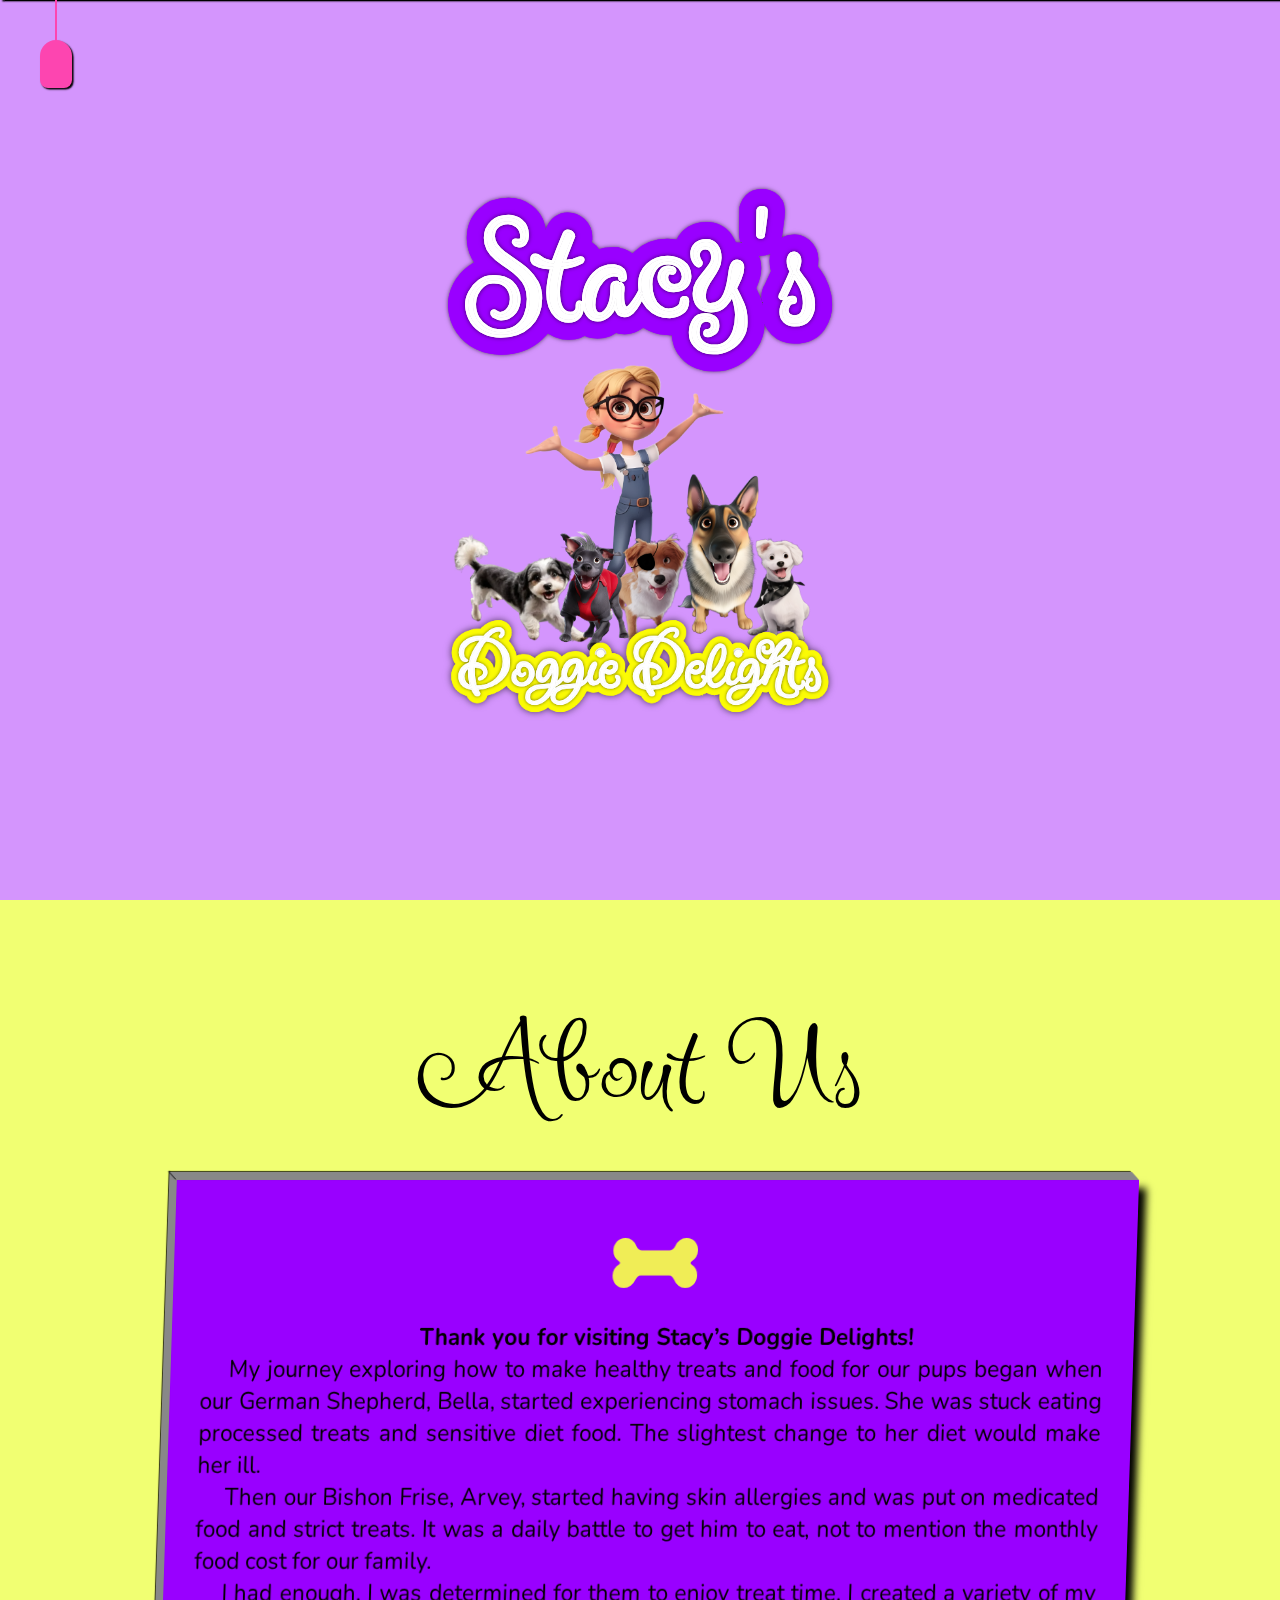
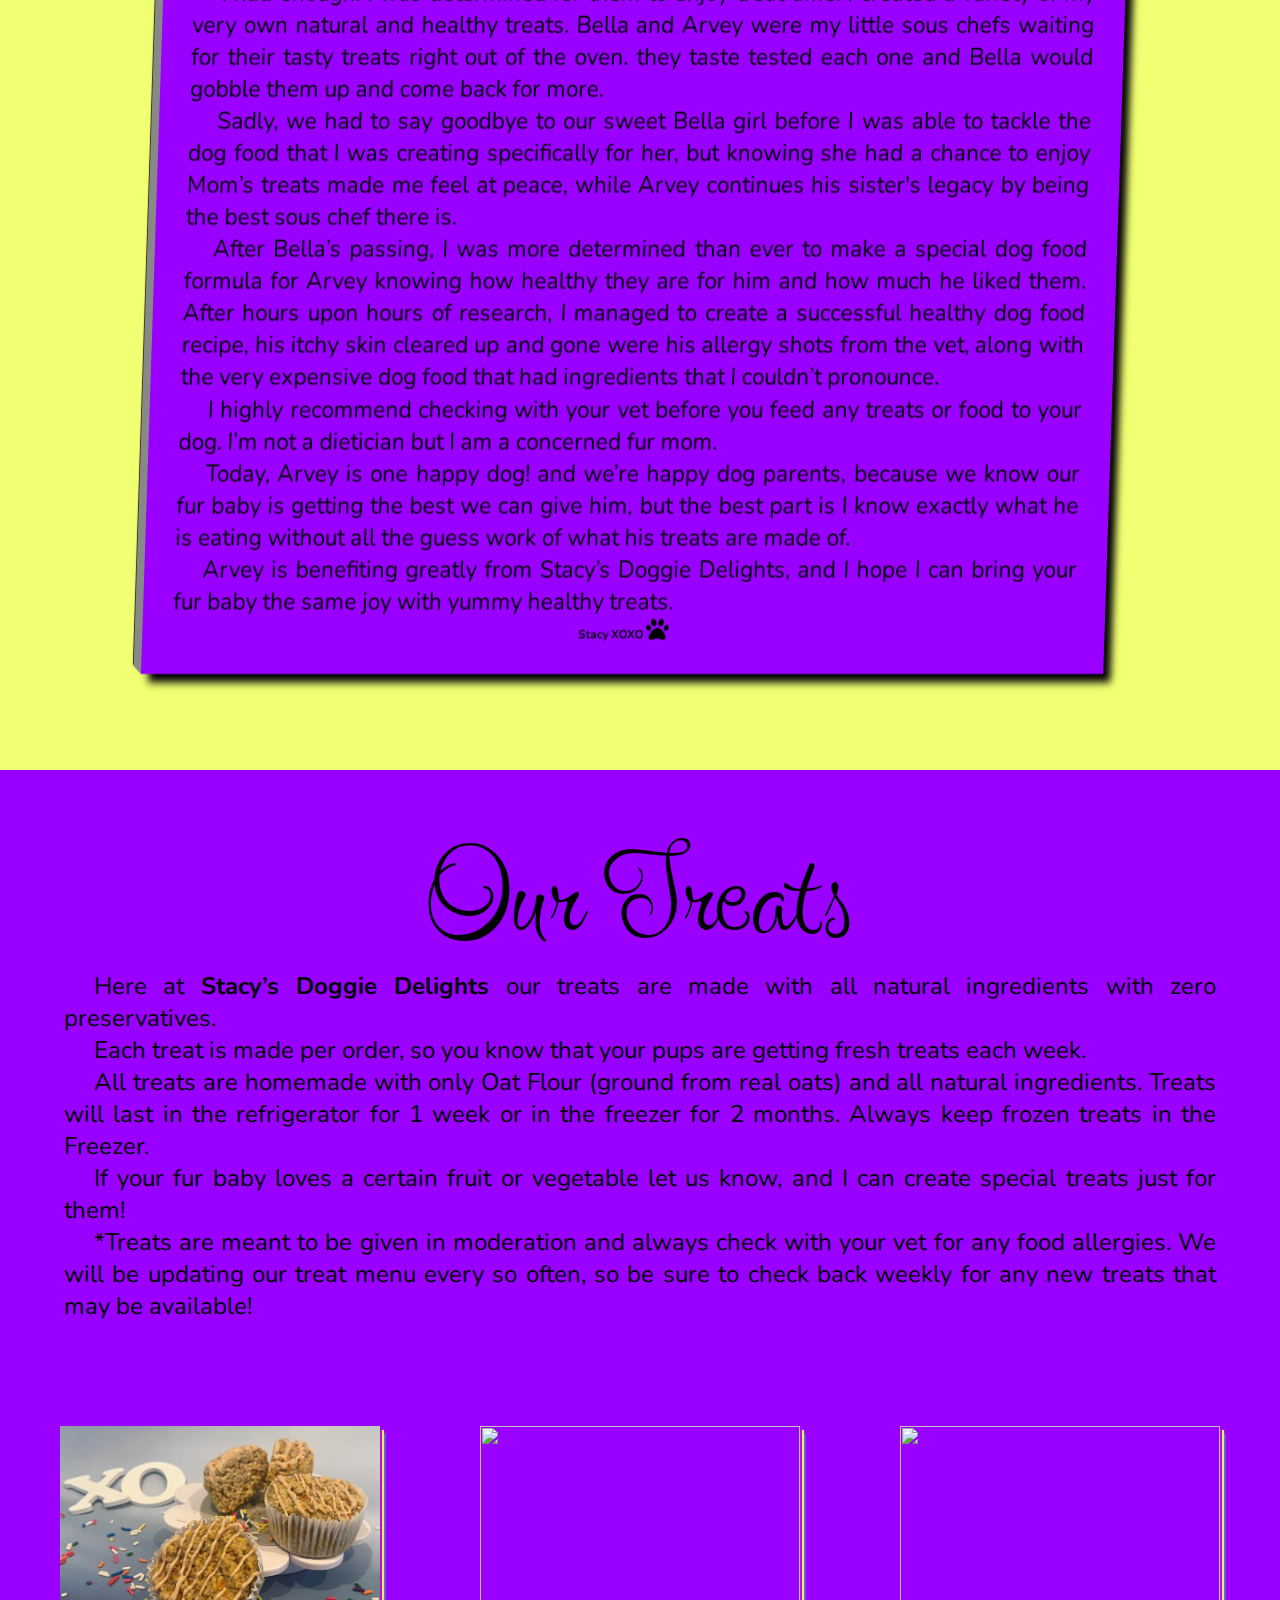
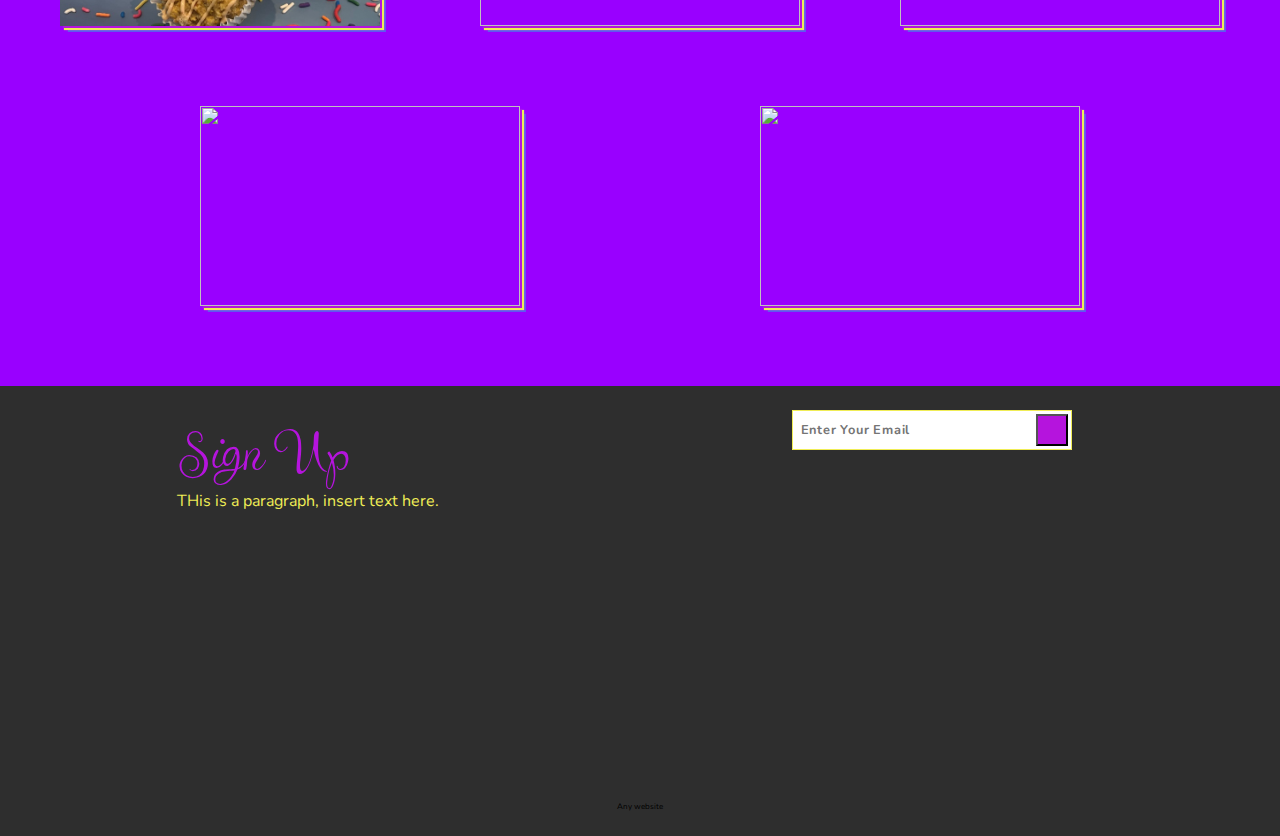
==== index.html @ 841de2da "add images" ====
<!DOCTYPE html>
<html lang="en">
<head>
    <meta charset="UTF-8">
    <meta name="viewport" content="width=device-width, initial-scale=1.0">
    <title>Stacys </title>
    <link rel="stylesheet" href="style.css">
    <link rel="stylesheet" href="https://cdnjs.cloudflare.com/ajax/libs/font-awesome/6.5.2/css/all.min.css">
    <script src="js/vendor/modernizr-2.6.2.min.js"></script>
</head>
<body>
    <!--Navbar-->
    <nav class="navbar target">
        <a href="#" class="navbar-link">
            <i class="fas fa-home"></i>
            <span>Home</span>
        </a>
        <a href="#" class="navbar-link">
            <i class="fas fa-address-card"></i>
            <span>About</span>
        </a>
        <a href="#" class="navbar-link">
            <i class="fas fa-bone"></i>
            <span>Treats</span>
        </a>
        <a href="#" class="navbar-link">
            <i class="fas fa-blender-phone"></i>
            <span>Contact</span>
        </a>
    </nav>
    <div class="menu target"></div>
    <!--End of Navbar-->
    <div class="container">
        <!-- section 1-->
         <section class="section-1">
            <div class="section-heading">
                <img class="stacy" src="images/stacys_text.png">
        <img class="dog" src="images/stacys_images.png">
        <img class="delight" src="images/Doggie_text.png">
            </div>
            
         </section>
         <!-- end of section 1-->
        <!--Section 2-->
        <section class="section-2">
            <h1 class="heading">About Us</h1>
            <div class="cards-container">
                <div class="card">
                    <h2 class="bone"><i class="fas fa-bone"></i></h2>
                    <p class="card-text"><strong>Thank you for visiting Stacy’s Doggie Delights!</strong></p>
                    <p class="card-text">My journey exploring how to make healthy treats and food for our pups began when our German Shepherd, Bella, started experiencing stomach issues. She was stuck eating processed treats and sensitive diet food. The slightest change to her diet would make her ill.</p> <p class="card-text">Then our Bishon Frise, Arvey, started having skin allergies and was put on medicated food and strict treats. It was a daily battle to get him to eat, not to mention the monthly food cost for our family. </p>
                        <p class="card-text">I had enough. I was determined for them to enjoy treat time. I created a variety of my very own natural and healthy treats. Bella and Arvey were my little sous chefs waiting for their tasty treats right out of the oven. they taste tested each one and Bella would gobble them up and come back for more. </p>
                        <p class="card-text">Sadly, we had to say goodbye to our sweet Bella girl before I was able to tackle the dog food that I was creating specifically for her, but knowing she had a chance to enjoy Mom’s treats made me feel at peace, while Arvey continues his sister's legacy by being the best sous chef there is. </p>
                        <p class="card-text">After Bella’s passing, I was more determined than ever to make a special dog food formula for Arvey knowing how healthy they are for him and how much he liked them. After hours upon hours of research, I managed to create a successful healthy dog food recipe, his itchy skin cleared up and gone were his allergy shots from the vet, along with the very expensive dog food that had ingredients that I couldn’t pronounce.</p> 
                        <p class="card-text">I highly recommend checking with your vet before you feed any treats or food to your dog.  I’m not a dietician but I am a concerned fur mom. </p>
                        <p class="card-text">Today, Arvey is one happy dog! and we’re happy dog parents, because we know our fur baby is getting the best we can give him, but the best part is I know exactly what he is eating without all the guess work of what his treats are made of.</p>
                        <p class="card-text">Arvey is benefiting greatly from Stacy’s Doggie Delights, and I hope I can bring your fur baby the same joy with yummy healthy treats. </p>
                        <h2>Stacy XOXO <i class="fa fa-paw" style="font-size:24px"></i></h2>

                </div>
            </div>
        </section>
        <!--End Section 2 -->
         <!-- Section 3 -->
        <section class="section-3">
            <h1 class="heading">Our Treats</h1>
            <p class="food-text">Here at <b>Stacy’s Doggie Delights</b> our treats are made with all natural ingredients with zero preservatives. 
                <p class="food-text">Each treat is made per order, so you know that your pups are getting fresh treats each week. </p>
                <p class="food-text">All treats are homemade with only Oat Flour (ground from real oats) and all natural ingredients. Treats will last in the refrigerator for 1 week or in the freezer for 2 months. Always keep frozen treats in the Freezer.</p>
                <p class="food-text">If your fur baby loves a certain fruit or vegetable let us know, and I can create special treats just for them! </p>
                <p class="food-text">*Treats are meant to be given in moderation and always check with your vet for any food allergies. We will be updating our treat menu every so often, so be sure to check back weekly for any new treats that may be available!</p>
            <div class="gallery">
                <a class="gallery-link" title="Order Now">
                    <img src="images/treats/image1.png" class="food-img" />
                    <h3 class="food-name">Pancakes</h3>
                    <p class="food-description">
                        Lorem ipsum dolor sit amet consectetur adipisicing elit. Ipsa
                        commodi possimus iure hic excepturi. Corporis!
                    </p>
                </a>
                <a class="gallery-link" title="Order Now">
                    <img src="images/gallery-img-2.jpg" class="food-img" />
                    <h3 class="food-name">Cupcakes</h3>
                    <p class="food-description">
                        Lorem ipsum dolor sit amet consectetur adipisicing elit. Ipsa
                        commodi possimus iure hic excepturi. Corporis!
                    </p>
                </a>
                <a class="gallery-link" title="Order Now">
                    <img src="images/gallery-img-3.jpg" class="food-img" />
                    <h3 class="food-name">Hummus</h3>
                    <p class="food-description">
                        Lorem ipsum dolor sit amet consectetur adipisicing elit. Ipsa
                        commodi possimus iure hic excepturi. Corporis!
                    </p>
                </a>
                <a class="gallery-link" title="Order Now">
                    <img src="images/gallery-img-3.jpg" class="food-img" />
                    <h3 class="food-name">Hummus</h3>
                    <p class="food-description">
                        Lorem ipsum dolor sit amet consectetur adipisicing elit. Ipsa
                        commodi possimus iure hic excepturi. Corporis!
                    </p>
                </a>
                <a class="gallery-link" title="Order Now">
                    <img src="images/gallery-img-3.jpg" class="food-img" />
                    <h3 class="food-name">Hummus</h3>
                    <p class="food-description">
                        Lorem ipsum dolor sit amet consectetur adipisicing elit. Ipsa
                        commodi possimus iure hic excepturi. Corporis!
                    </p>
                </a>
                
            </div>
        </section>
        <!-- End of Section 3 -->
        <!--Section 4-->
            <section class="section-4">
		    <div class="section-4-text">
			<h2 class="section-4-heading">Sign Up</h2>
            <p class="section-4-paragraph">THis is a paragraph, insert text here.</p>
		    </div>
            <form class="signup-form">
                <input type="email" class="signup-form-input" placeholder="Enter Your Email">
                <button type="submit" class="signup-form-btn">
                    <i class="fas-fa-arrow-right"></i>
                </button>
            </form>
            <p class="copyright">
                Any website
            </p>
            </section>
        <!--End Section 4-->
       
      </div>
    <script src="script.js"></script>
</body>
</html>
---- style.css ----
@import url('https://fonts.googleapis.com/css2?family=Nunito:ital,wght@0,200..1000;1,200..1000&display=swap');
@import url('https://fonts.googleapis.com/css2?family=Puppies+Play&display=swap');

/* common styles */
* {
    margin: 0;
    padding: 0;
    box-sizing: border-box;
    text-decoration: none;
    outline: none;
    font-family: "Nunito", sans-serif;
}

html {
    font-size: 62.5%;
}
.heading {
    font-family: "Puppies Play", system-ui;
    font-weight: 400;
    font-style: normal;
    font-size: 20rem;
    text-align: center;
    color:#000
  }


/* end common styles */

/*Navbar*/
.navbar{
    width: 100%;
    height: 14rem;
    background-color: rgba(253, 69, 176, 1);
    position: fixed;
    top:-14rem;
    z-index: 100;
    display: flex;
    justify-content: center;
    align-items: center;
    box-shadow: .2rem .2rem .2rem #000;
    transition: top .4s;
}
.navbar.change {
	top:0;
}
.navbar-link{
    color: #fff;
    margin: 0 4rem;
    display: flex;
    flex-direction: column;
    justify-content: center;
    align-items: center;
    transition: color .3s;
}
.navbar-link:hover{
    color: #9900FF;
}

.navbar-link i {
    font-size: 7rem;
}
.navbar-link span{
    font-size: 2.5rem;
    font-weight: 900;
    letter-spacing: .5rem;
    margin-top: .5rem;
}
.menu{
    width: 4rem;
    height: 6rem;
    background-color: rgb(253, 69, 176,1);
    position: fixed;
    top:5rem;
    left: 5rem;
    border-radius: 30rem 30rem 15rem 15rem;
    box-shadow: .2rem .2rem .2rem #000;
    cursor: pointer;
    z-index: 100;
    transition: top .4s;
}
.menu.change {
    top: 15rem;
}
.menu::before {
    content:"";
    width: .3rem;
    height: 10rem;
    background-color: rgba(253, 69, 176,1);
    position: absolute;
    top:-5rem;
    left:calc(50% - .15rem);
}
/* end Navbar */
/* section 1 */
.section-1 {
    width: 100%;
    height: 100vh;
    background-color: #d495fd;
    display: flex;
    flex-direction: column;
    align-items: center;
    justify-content: center;
    
}
.section-heading{
    display: flex;
    flex-direction: column;
    align-items: center;
    max-width: 400px;

}
img.stacy {
    max-width: 100%;
    margin-top: 5px;
    
}
img.dog {
    max-width: 100%;
    margin-top: -25px;
    
}
img.delight{
    max-width: 100%;
    margin-top: -50px;
}
/* end of section 1 */

/* section 2 */
.section-2 {
    width:100%;
    background-color:#f1ff72;
    display: flex;
    flex-direction: column;
    align-items: center;
    justify-content: center;
    
}

.cards-container {
    /*display:flex;*/

}

.card {
    width:80vw;
    background-color:#9900FF;
    padding:4rem;
    display:flex;
    flex-direction:column;
    align-items: center;
    box-shadow: 1rem 1rem 1rem #000; 
    transform: rotateY(20deg)skew(-2deg);
    transition: transform 0.5s, box-shadow 0.5s;
}
.card::before {
    content:"";
    height: 100%;
    width: 1rem;
    background-color: #888;
    position: absolute;
    top:0;
    left:-1rem;
    transform: skewY(45deg);
    transform-origin: right;
    box-shadow: -.1rem -.1rem .1rem #000;
}
.card::after {
    content:"";
    height: 1rem;
    width: 100%;
    background-color: #888;
    position: absolute;
    top:-1rem;
    left:0;
    transform: skewX(45deg);
    transform-origin: bottom;
    box-shadow: -.1rem -.1rem .1rem #000;
}
.card:hover {
    transform: rotateY(20deg) skewX(-2deg) translateY(-3rem);
}

.bone {
    font-size: 10rem;
    color:#f0ed56
}
.card-text{
    font-size: 3rem;
    text-indent: 30px;
    text-align: justify;
    color:#000;
}

/* end section 2 */

/* section 3 */

.section-3 {
    background-color: #9900FF;
    padding: 5rem 0;
}
.food-text{
    font-size: 3rem;
    margin-left: 8rem;
    margin-right: 8rem;
    text-indent: 30px;
    text-align: justify;
    color:#000;
}
.gallery {
    display: flex;
    flex-wrap: wrap;
    align-items: center;
    justify-content: space-evenly;
    margin-top: 8rem;
}

.gallery-link {
    position: relative;
}
.gallery-link::before {
    content: "";
    position: absolute;
    top:2vw;
    left: 80%;
    width: .2rem;
    height: 0;
    background-color: #fff;
    transition: height 0.5s;
    z-index: 10;
}
.gallery-link:hover::before {
    height: 80%;
}
.gallery-link::after {
    content: "";
    position: absolute;
    top:30%;
    left: 2rem;
    width: 0;
    height: .2rem;
    background-color: #fff;
    transition: width 0.5s;
}

.gallery-link:hover::after{
    width: 100%;
}

.food-img {
    width:25vw;
    height:15vw;
    object-fit: cover;
    box-shadow: .3rem .3rem .1rem #b514dd, 
    .5rem .5rem .1rem #f0ed56,
    .7rem .7rem .1rem #6056f0;
    transition: all 0.5s;
}

.gallery-link:hover .food-img {
    box-shadow: 1rem 1rem .1rem #b514dd, 
    2rem 2rem .1rem #f0ed56,
    3rem 3rem .1rem #6056f0;
    filter: blur(.5rem);
    opacity: .5;
    transform: scale(1.1);
}
.food-name {
    position: absolute;
    top:3rem;
    left: 3rem;
    font-size:2rem;
    font-weight:700;
    test-transform:uppercase;
    letter-spacing:0.1rem;
    color:#fff;
    width: 0;
    overflow: hidden;
    transition: width 0.3s;
}

.gallery-link:hover .food-name {
    width: 100%;
    transition: width 1.5s 0.5s;
}

.food-description {
    position:absolute;
    bottom: 3vw;
    left: 2rem;
    width:70%;
    font-size: 1.5rem;
    font-weight: 400;
    letter-spacing: 0.1rem;
    text-transform: uppercase;
    color: #fff;
    opacity: 0;
    visibility: hidden;
    transition: opacity 0.3s;
}

.gallery-link:hover .food-description {
    opacity: 1;
    visibility: visible;
    transition: opacity 1s 1s;
}

/* end section 3 */

/* section 4 */
.section-4{
    width: 100%;
    height: 50vh;
    background-color: #2e2e2e;
    display: flex;
    justify-content: space-around;
    align-items: flex-start;
    padding: 3rem 0;
    position: relative;
}

.section-4-heading{
    font-family: "Puppies Play", system-ui;
    font-weight: 400;
    font-style: normal;
    font-size: 10rem;
    color: #b514dd;
}
.section-4-paragraph {
    font-size: 2rem;
    color: #f0ed56;
}
.signup-form{
    display: flex;
    align-items: center;
}
.signup-form-input{
    width: 35rem;
    height: 5rem;
    padding: 1rem;
    border: 0.2rem solid #f0ed56;
    font-size: 1.6rem;
    font-weight: 700;
    letter-spacing: 0.1rem;
    color: #f0ed56;
}
.signup-form-btn{
    position: relative;
    left: -4.5rem;
    width: 4rem;
    height:4rem;
    background-color: #b514dd;
    color: #000;
}
.copyright {
    position: absolute;
    bottom: 3rem;
}
/* end section 4 */

/* Responsive */
/* ----------- iPhone X ----------- */

/* Portrait */
@media only screen 
  and (min-device-width: 375px) 
  and (max-device-width: 812px) 
  and (-webkit-min-device-pixel-ratio: 3)
  and (orientation: portrait) { 
    
    .section-heading{
        display: flex;
        flex-direction: column;
        align-items: center;
        width: 100%;
    
    }
    img.stacy {
        max-width: 100%;
        margin-top: 5px;
        
    }
    img.dog {
        max-width: 100%;
        margin-top: -25px;
        
    }
    img.delight{
        max-width: 100%;
        margin-top: -50px;
    }
    /* end of section 1 */
}

@media (max-width:1400px) {
	html {
	  font-size:50%;
	}
	.section-2 {
	  height:auto;
	  padding:10rem 0 12rem 0;
	}
	.cards-container{
	  margin-top:5rem;
	}
	.gallery-link {
        width:40rem;
        height:25rem;
        margin: 5rem;
	}
	.food-img {
        width:100%;
        height: 100%;
	}
}
@media(max-width:1000px){
    .cards-container {
        flex-wrap: wrap;
    }
    .card{
        margin: 5rem;
    }
    .section-4 {
    	height:30rem;
    }
}
@media(max-width:900px){
  .navbar-link {
  	margin:2rem;
  }
  .navbar-link i {
    font-size-4rem;
  }
  .navbar-link span{
    font-size:2rem;
  }
  
}
@media(max-width:700px){
    .section-heading{
        display: flex;
        flex-direction: column;
        align-items: center;
        width: 100%;
    
    }
    img.stacy {
        max-width: 100%;
        margin-top: 5px;
        
    }
    img.dog {
        max-width: 100%;
        margin-top: -25px;
        
    }
    img.delight{
        max-width: 100%;
        margin-top: -50px;
    }
	
	.menu {
	  left:10rem;
	}
	.section-4 {
	  height:40rem;
	  flex-direction:column;
	  justify-content:flex-start;
	  align-items:center;
	}
	.section-4-text {
	  margin-bottom:8rem;
	}
}
@media(max-width:550px){
    html {
        font-size: 40%;
    }
    .navbar-link {
        margin: 0 .7rem;
    }
}
/* End Responsive */
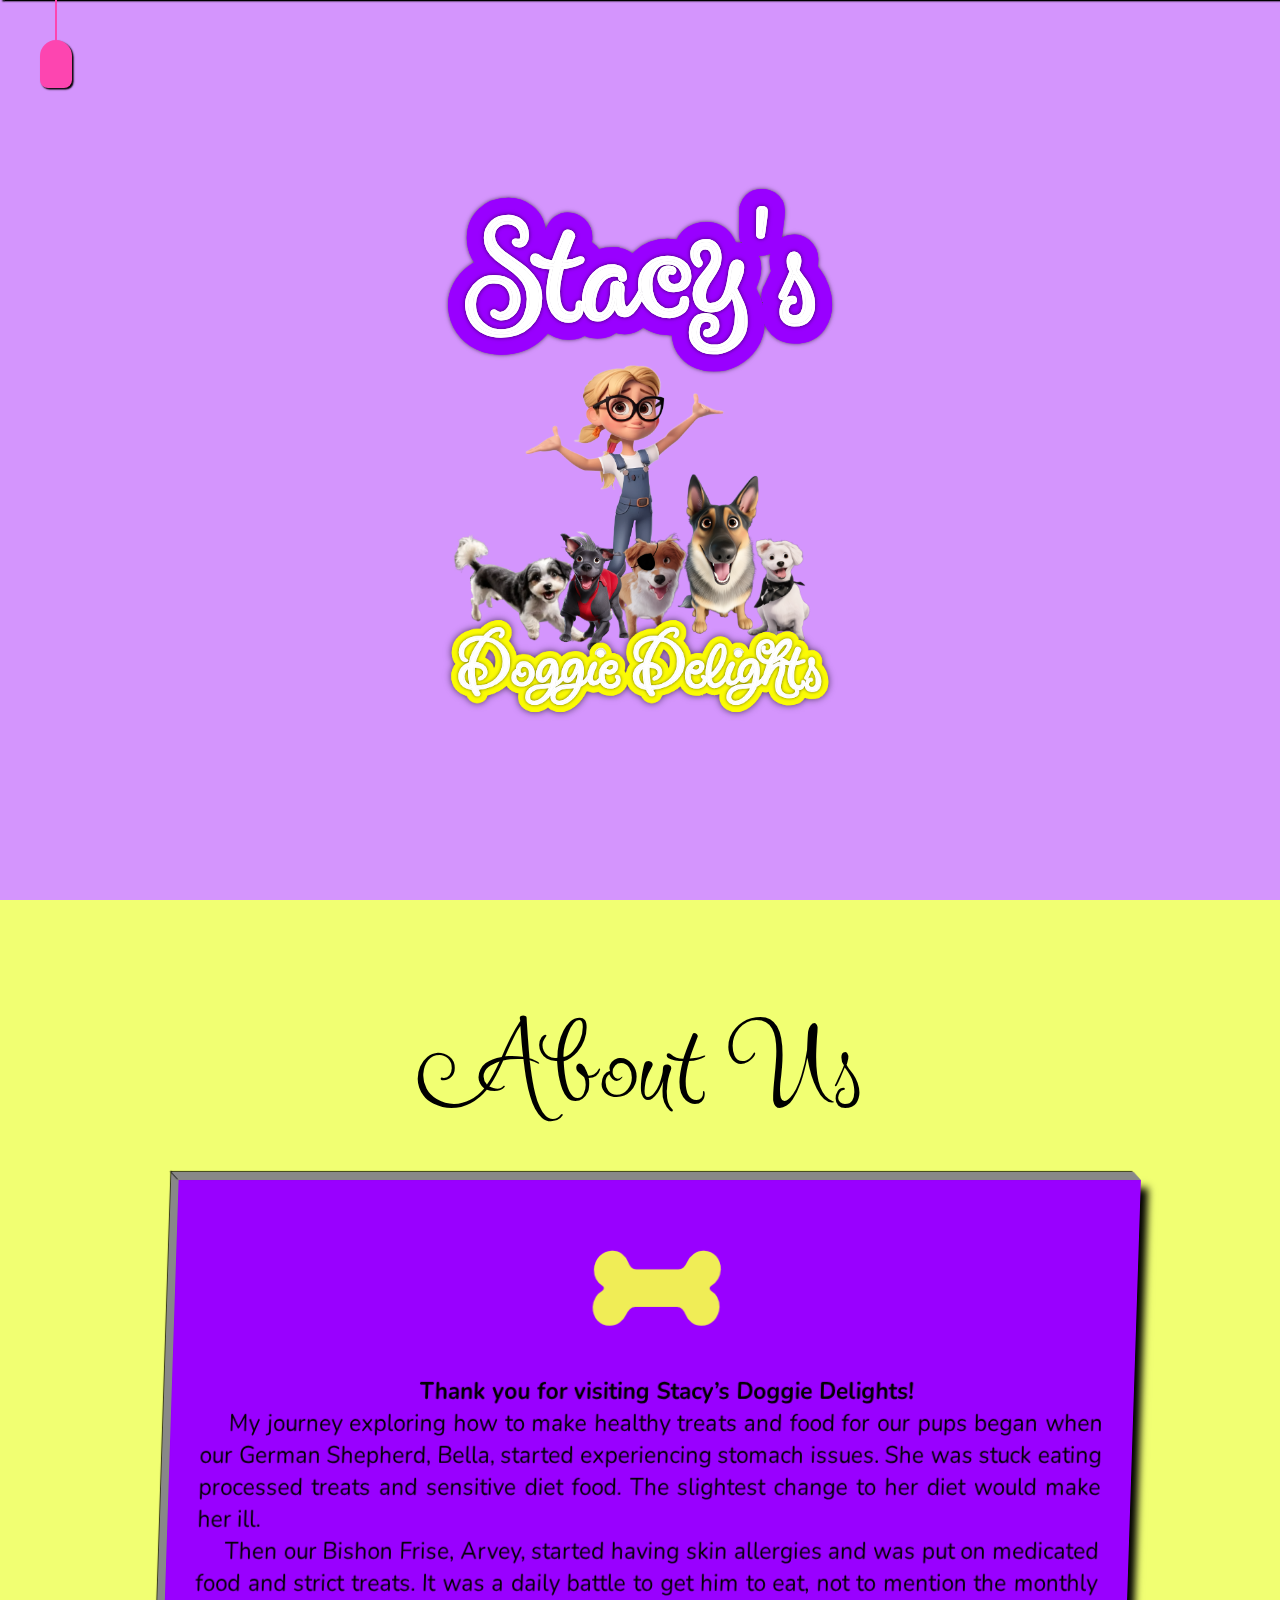
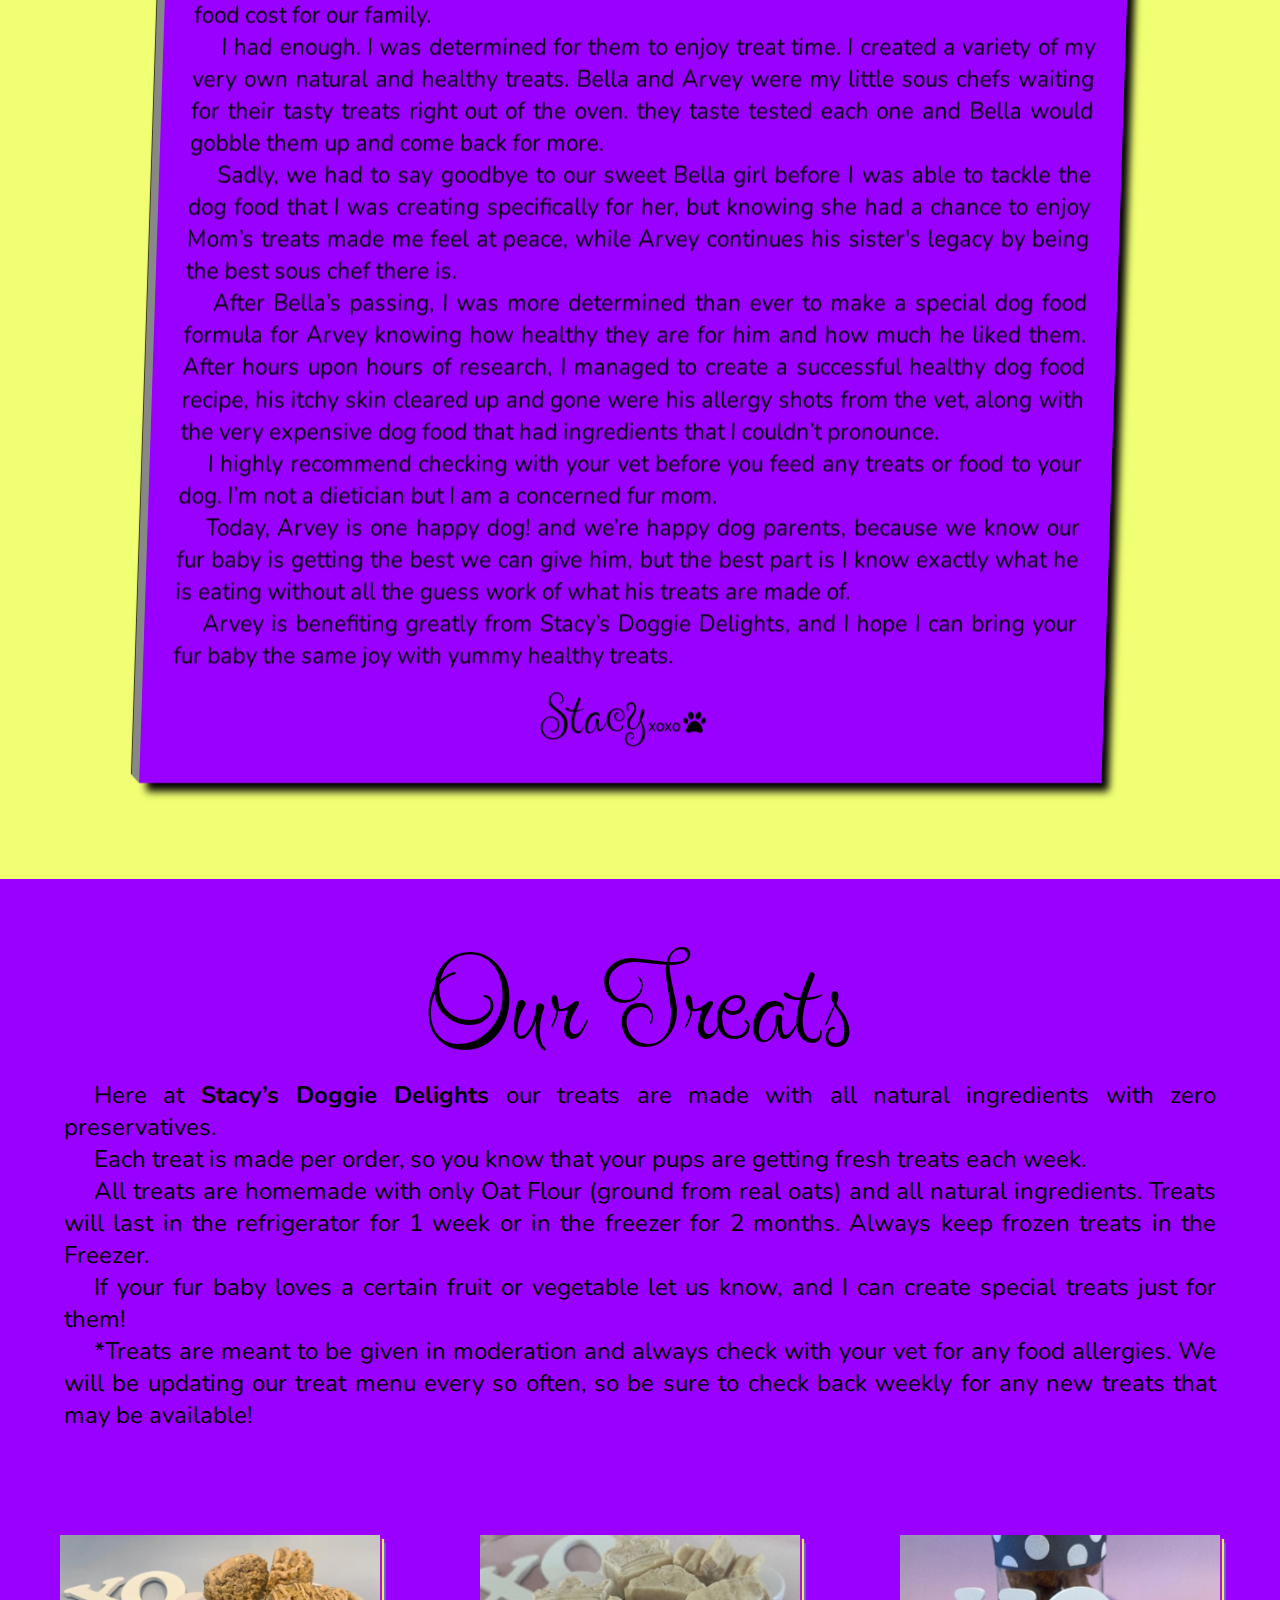
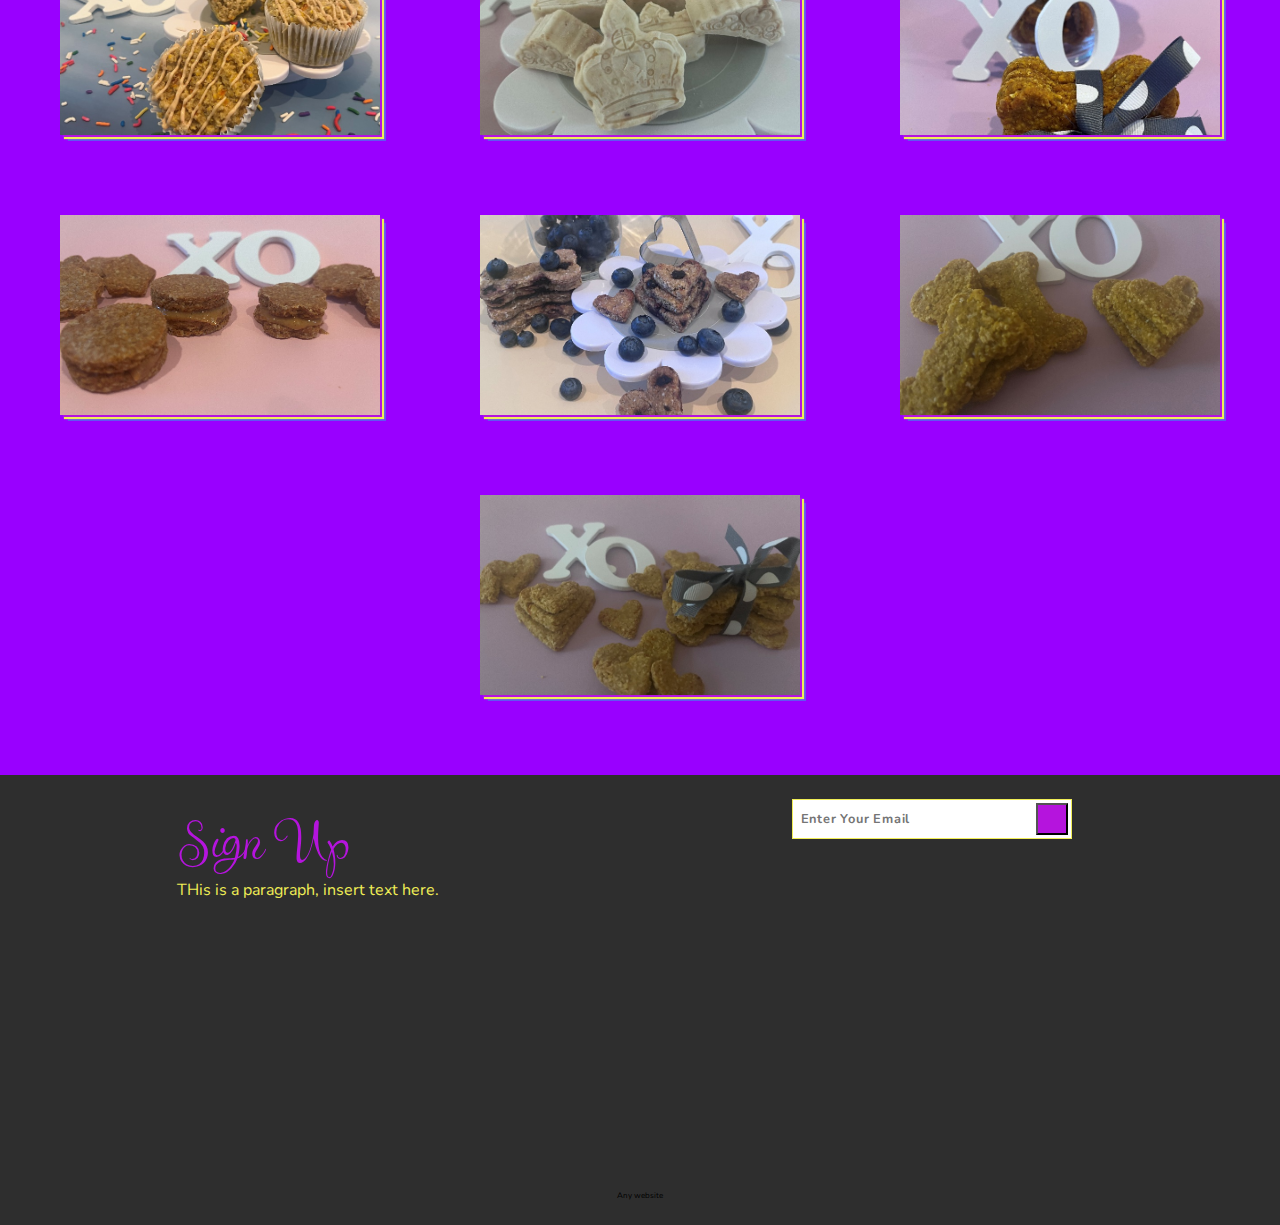
==== commit d1a9be35: "adjust images section3" ====
--- a/index.html
+++ b/index.html
@@ -3,7 +3,7 @@
 <head>
     <meta charset="UTF-8">
     <meta name="viewport" content="width=device-width, initial-scale=1.0">
-    <title>Stacys </title>
+    <title>Stacy's Doggie Delights </title>
     <link rel="stylesheet" href="style.css">
     <link rel="stylesheet" href="https://cdnjs.cloudflare.com/ajax/libs/font-awesome/6.5.2/css/all.min.css">
     <script src="js/vendor/modernizr-2.6.2.min.js"></script>
@@ -55,7 +55,7 @@
                         <p class="card-text">I highly recommend checking with your vet before you feed any treats or food to your dog.  I’m not a dietician but I am a concerned fur mom. </p>
                         <p class="card-text">Today, Arvey is one happy dog! and we’re happy dog parents, because we know our fur baby is getting the best we can give him, but the best part is I know exactly what he is eating without all the guess work of what his treats are made of.</p>
                         <p class="card-text">Arvey is benefiting greatly from Stacy’s Doggie Delights, and I hope I can bring your fur baby the same joy with yummy healthy treats. </p>
-                        <h2>Stacy XOXO <i class="fa fa-paw" style="font-size:24px"></i></h2>
+                        <h2><span class="signature">Stacy</span> XOXO <i class="fa fa-paw" style="font-size:24px"></i></h2>
 
                 </div>
             </div>
@@ -79,7 +79,7 @@
                     </p>
                 </a>
                 <a class="gallery-link" title="Order Now">
-                    <img src="images/gallery-img-2.jpg" class="food-img" />
+                    <img src="images/treats/image2.png" class="food-img" />
                     <h3 class="food-name">Cupcakes</h3>
                     <p class="food-description">
                         Lorem ipsum dolor sit amet consectetur adipisicing elit. Ipsa
@@ -87,7 +87,7 @@
                     </p>
                 </a>
                 <a class="gallery-link" title="Order Now">
-                    <img src="images/gallery-img-3.jpg" class="food-img" />
+                    <img src="images/treats/image3.png" class="food-img" />
                     <h3 class="food-name">Hummus</h3>
                     <p class="food-description">
                         Lorem ipsum dolor sit amet consectetur adipisicing elit. Ipsa
@@ -95,7 +95,7 @@
                     </p>
                 </a>
                 <a class="gallery-link" title="Order Now">
-                    <img src="images/gallery-img-3.jpg" class="food-img" />
+                    <img src="images/treats/image4.png" class="food-img" />
                     <h3 class="food-name">Hummus</h3>
                     <p class="food-description">
                         Lorem ipsum dolor sit amet consectetur adipisicing elit. Ipsa
@@ -103,7 +103,23 @@
                     </p>
                 </a>
                 <a class="gallery-link" title="Order Now">
-                    <img src="images/gallery-img-3.jpg" class="food-img" />
+                    <img src="images/treats/image5.png" class="food-img" />
+                    <h3 class="food-name">Hummus</h3>
+                    <p class="food-description">
+                        Lorem ipsum dolor sit amet consectetur adipisicing elit. Ipsa
+                        commodi possimus iure hic excepturi. Corporis!
+                    </p>
+                </a>
+                <a class="gallery-link" title="Order Now">
+                    <img src="images/treats/image6.png" class="food-img" />
+                    <h3 class="food-name">Hummus</h3>
+                    <p class="food-description">
+                        Lorem ipsum dolor sit amet consectetur adipisicing elit. Ipsa
+                        commodi possimus iure hic excepturi. Corporis!
+                    </p>
+                </a>
+                <a class="gallery-link" title="Order Now">
+                    <img src="images/treats/image7.png" class="food-img" />
                     <h3 class="food-name">Hummus</h3>
                     <p class="food-description">
                         Lorem ipsum dolor sit amet consectetur adipisicing elit. Ipsa
--- a/style.css
+++ b/style.css
@@ -141,6 +141,7 @@
 
 }
 
+
 .card {
     width:80vw;
     background-color:#9900FF;
@@ -180,8 +181,16 @@
     transform: rotateY(20deg) skewX(-2deg) translateY(-3rem);
 }
 
+.signature {
+    font-family: "Puppies Play", system-ui;
+    font-weight: 400;
+    font-style: normal;
+    font-size: 10rem;
+    color:#000
+}
+
 .bone {
-    font-size: 10rem;
+    font-size: 15rem;
     color:#f0ed56
 }
 .card-text{
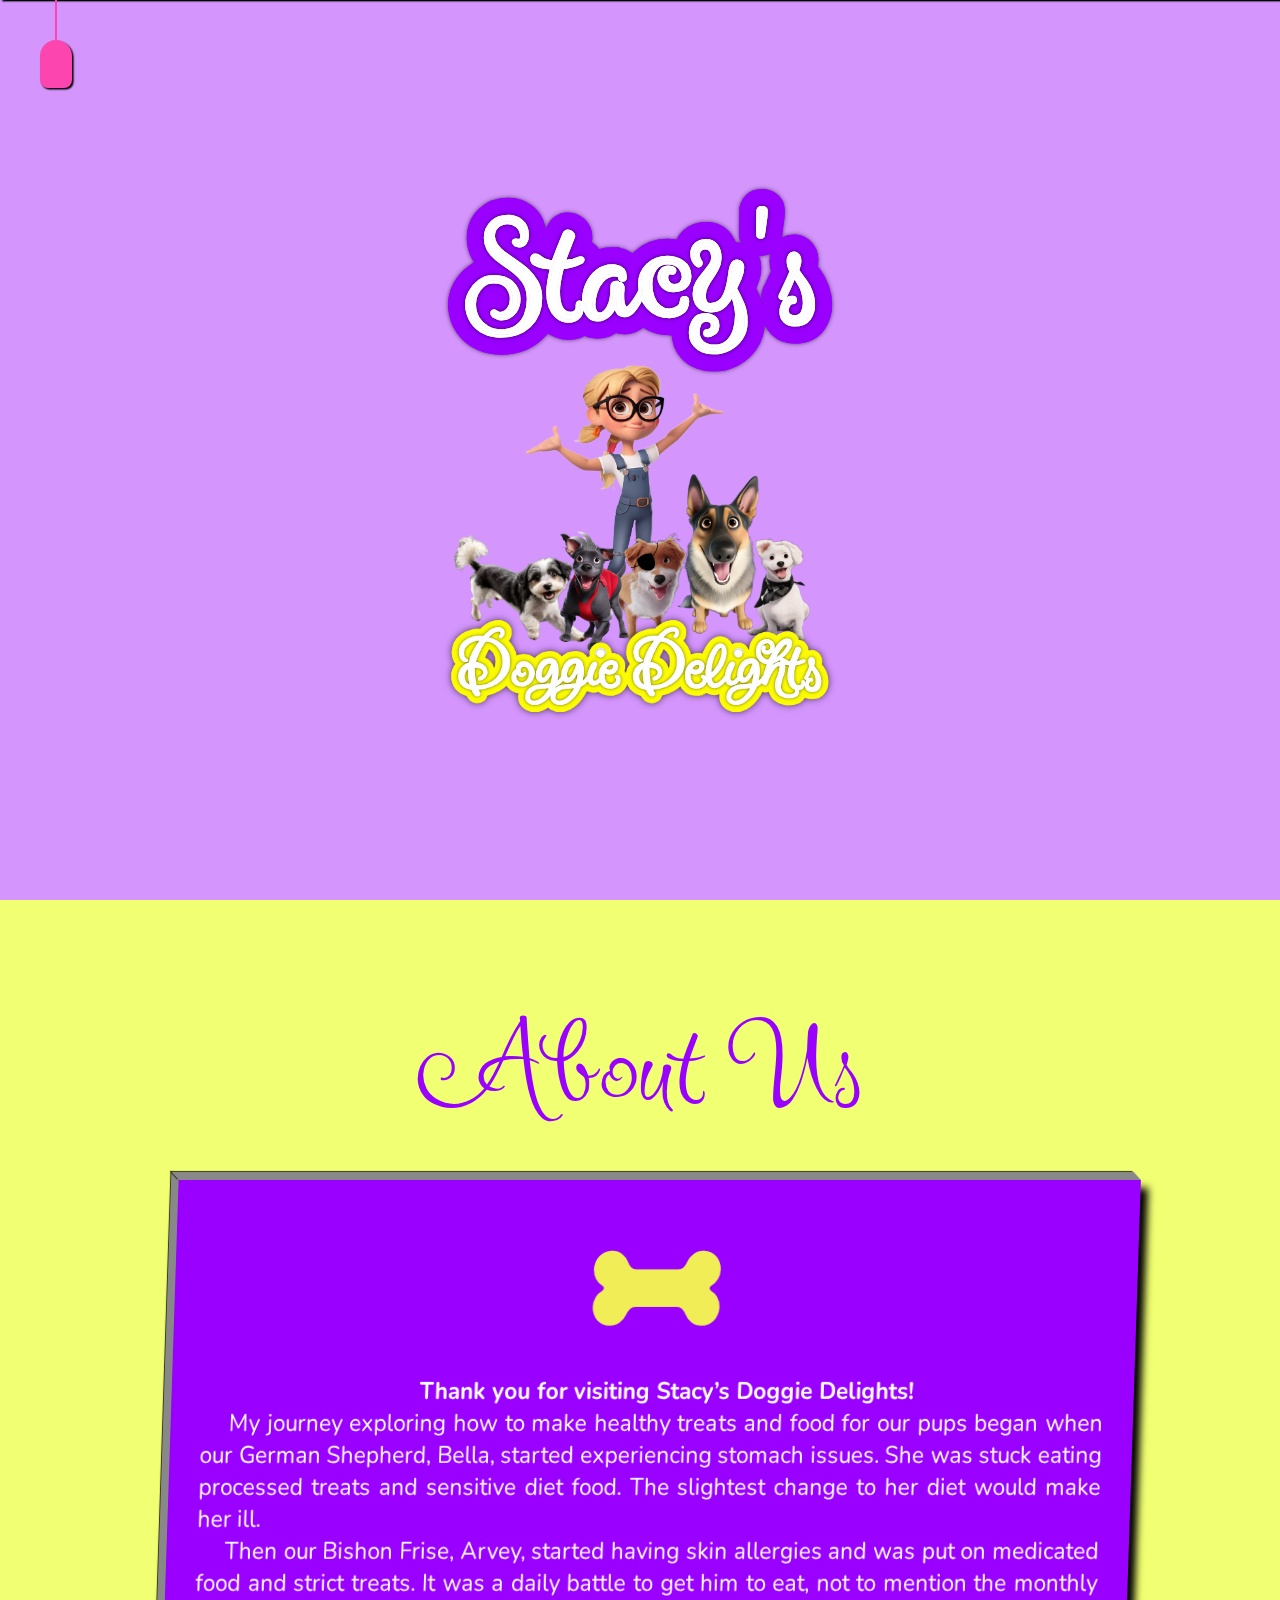
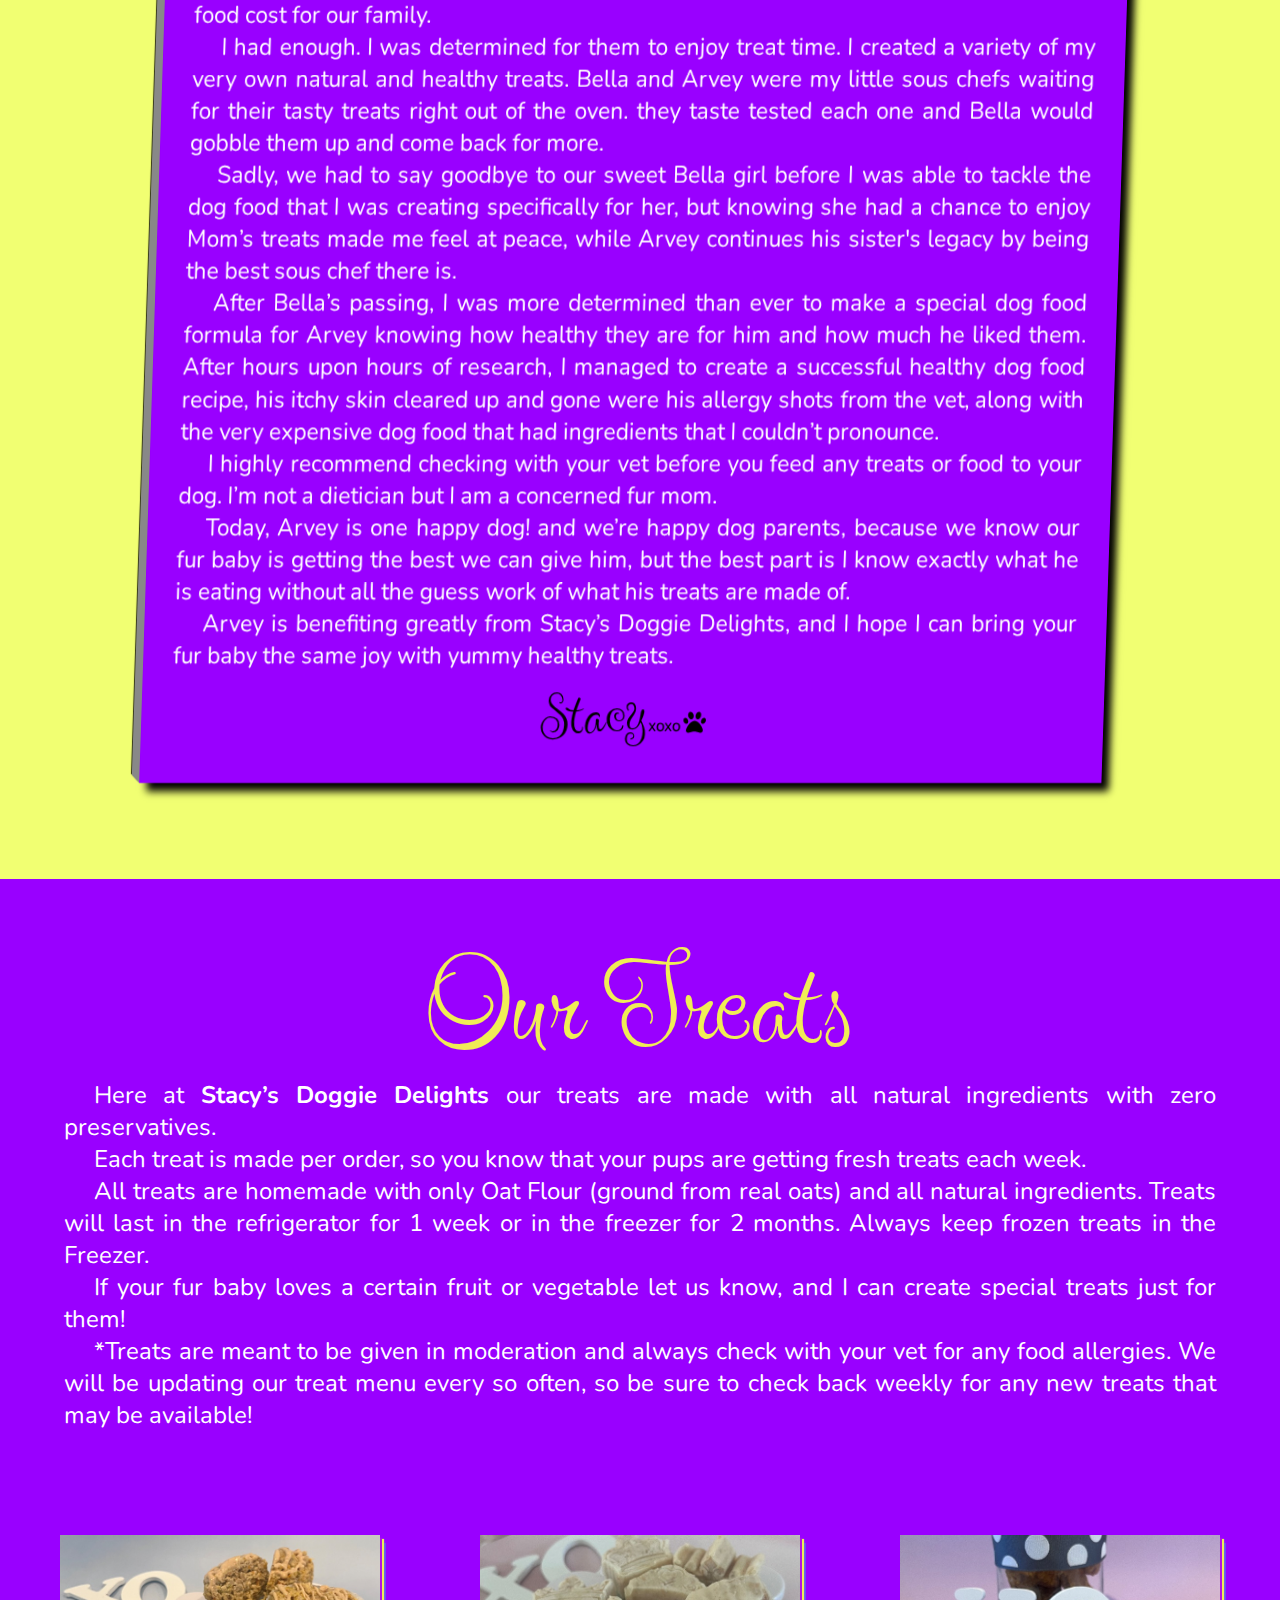
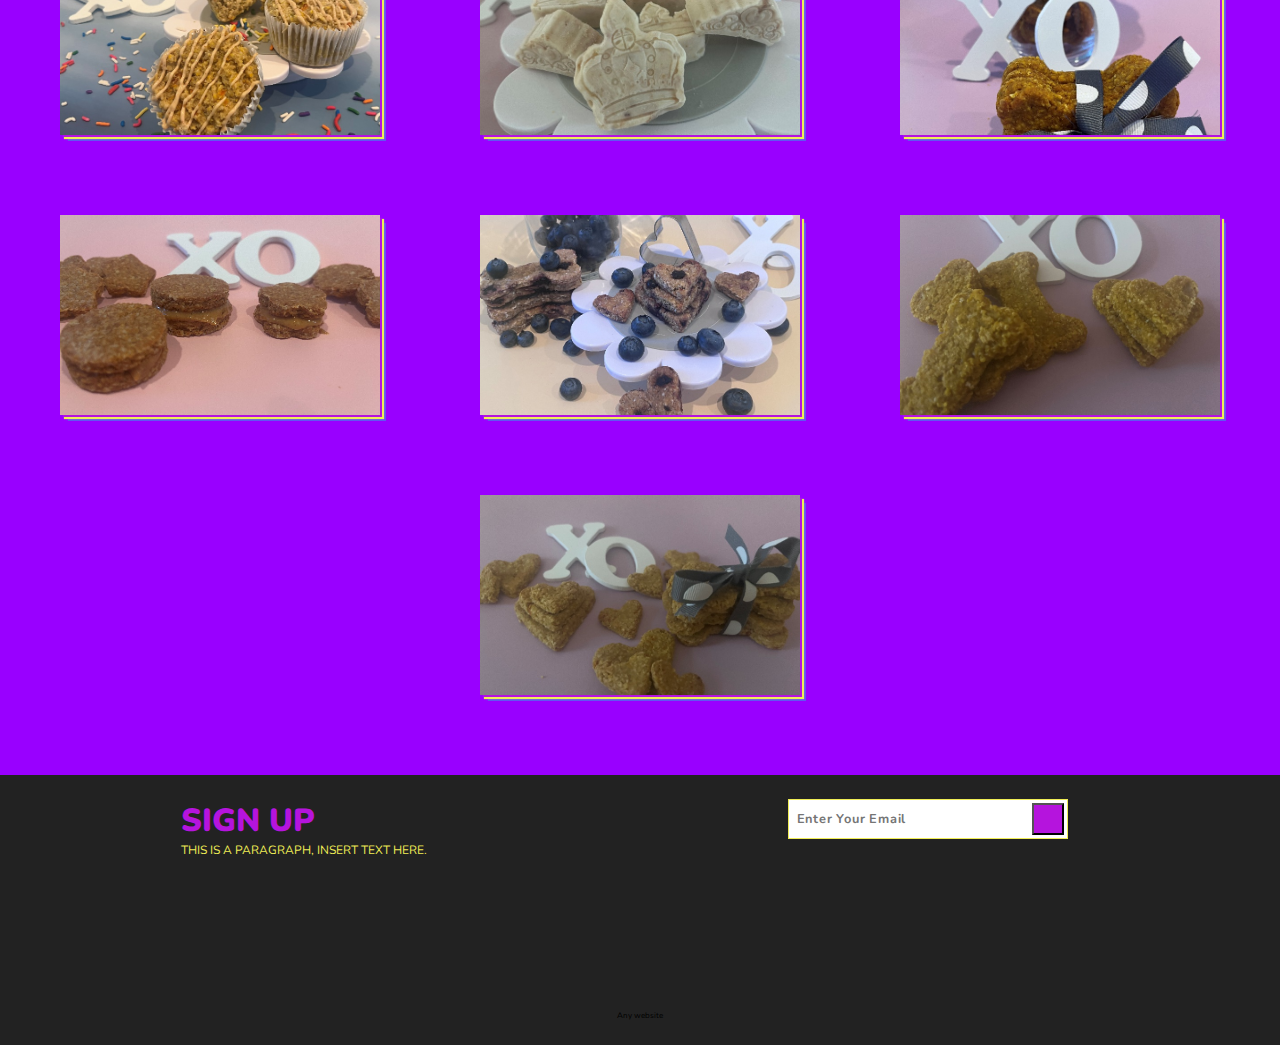
==== commit 0d172cd3: "contact area" ====
--- a/index.html
+++ b/index.html
@@ -43,7 +43,7 @@
          <!-- end of section 1-->
         <!--Section 2-->
         <section class="section-2">
-            <h1 class="heading">About Us</h1>
+            <h1 class="heading-two">About Us</h1>
             <div class="cards-container">
                 <div class="card">
                     <h2 class="bone"><i class="fas fa-bone"></i></h2>
@@ -63,7 +63,7 @@
         <!--End Section 2 -->
          <!-- Section 3 -->
         <section class="section-3">
-            <h1 class="heading">Our Treats</h1>
+            <h1 class="heading-three">Our Treats</h1>
             <p class="food-text">Here at <b>Stacy’s Doggie Delights</b> our treats are made with all natural ingredients with zero preservatives. 
                 <p class="food-text">Each treat is made per order, so you know that your pups are getting fresh treats each week. </p>
                 <p class="food-text">All treats are homemade with only Oat Flour (ground from real oats) and all natural ingredients. Treats will last in the refrigerator for 1 week or in the freezer for 2 months. Always keep frozen treats in the Freezer.</p>
@@ -136,12 +136,14 @@
 			<h2 class="section-4-heading">Sign Up</h2>
             <p class="section-4-paragraph">THis is a paragraph, insert text here.</p>
 		    </div>
+            
             <form class="signup-form">
                 <input type="email" class="signup-form-input" placeholder="Enter Your Email">
                 <button type="submit" class="signup-form-btn">
                     <i class="fas-fa-arrow-right"></i>
                 </button>
             </form>
+            
             <p class="copyright">
                 Any website
             </p>
--- a/style.css
+++ b/style.css
@@ -14,14 +14,7 @@
 html {
     font-size: 62.5%;
 }
-.heading {
-    font-family: "Puppies Play", system-ui;
-    font-weight: 400;
-    font-style: normal;
-    font-size: 20rem;
-    text-align: center;
-    color:#000
-  }
+
 
 
 /* end common styles */
@@ -109,6 +102,7 @@
     max-width: 400px;
 
 }
+
 img.stacy {
     max-width: 100%;
     margin-top: 5px;
@@ -135,6 +129,15 @@
     justify-content: center;
     
 }
+
+.heading-two {
+    font-family: "Puppies Play", system-ui;
+    font-weight: 400;
+    font-style: normal;
+    font-size: 20rem;
+    text-align: center;
+    color:#9900FF;
+  }
 
 .cards-container {
     /*display:flex;*/
@@ -197,7 +200,7 @@
     font-size: 3rem;
     text-indent: 30px;
     text-align: justify;
-    color:#000;
+    color:#fff;
 }
 
 /* end section 2 */
@@ -208,13 +211,21 @@
     background-color: #9900FF;
     padding: 5rem 0;
 }
+.heading-three {
+    font-family: "Puppies Play", system-ui;
+    font-weight: 400;
+    font-style: normal;
+    font-size: 20rem;
+    text-align: center;
+    color:#f0ed56;
+  }
 .food-text{
     font-size: 3rem;
     margin-left: 8rem;
     margin-right: 8rem;
     text-indent: 30px;
     text-align: justify;
-    color:#000;
+    color:#fff;
 }
 .gallery {
     display: flex;
@@ -319,24 +330,24 @@
 /* section 4 */
 .section-4{
     width: 100%;
-    height: 50vh;
-    background-color: #2e2e2e;
+    height: 30vh;
+    background-color: #222;
     display: flex;
     justify-content: space-around;
     align-items: flex-start;
     padding: 3rem 0;
     position: relative;
 }
-
+.section-4-text{
+    text-transform: uppercase;
+}
 .section-4-heading{
-    font-family: "Puppies Play", system-ui;
-    font-weight: 400;
-    font-style: normal;
-    font-size: 10rem;
+    font-size: 4rem;
+    font-weight: 900;
     color: #b514dd;
 }
 .section-4-paragraph {
-    font-size: 2rem;
+    font-size: 1.5rem;
     color: #f0ed56;
 }
 .signup-form{
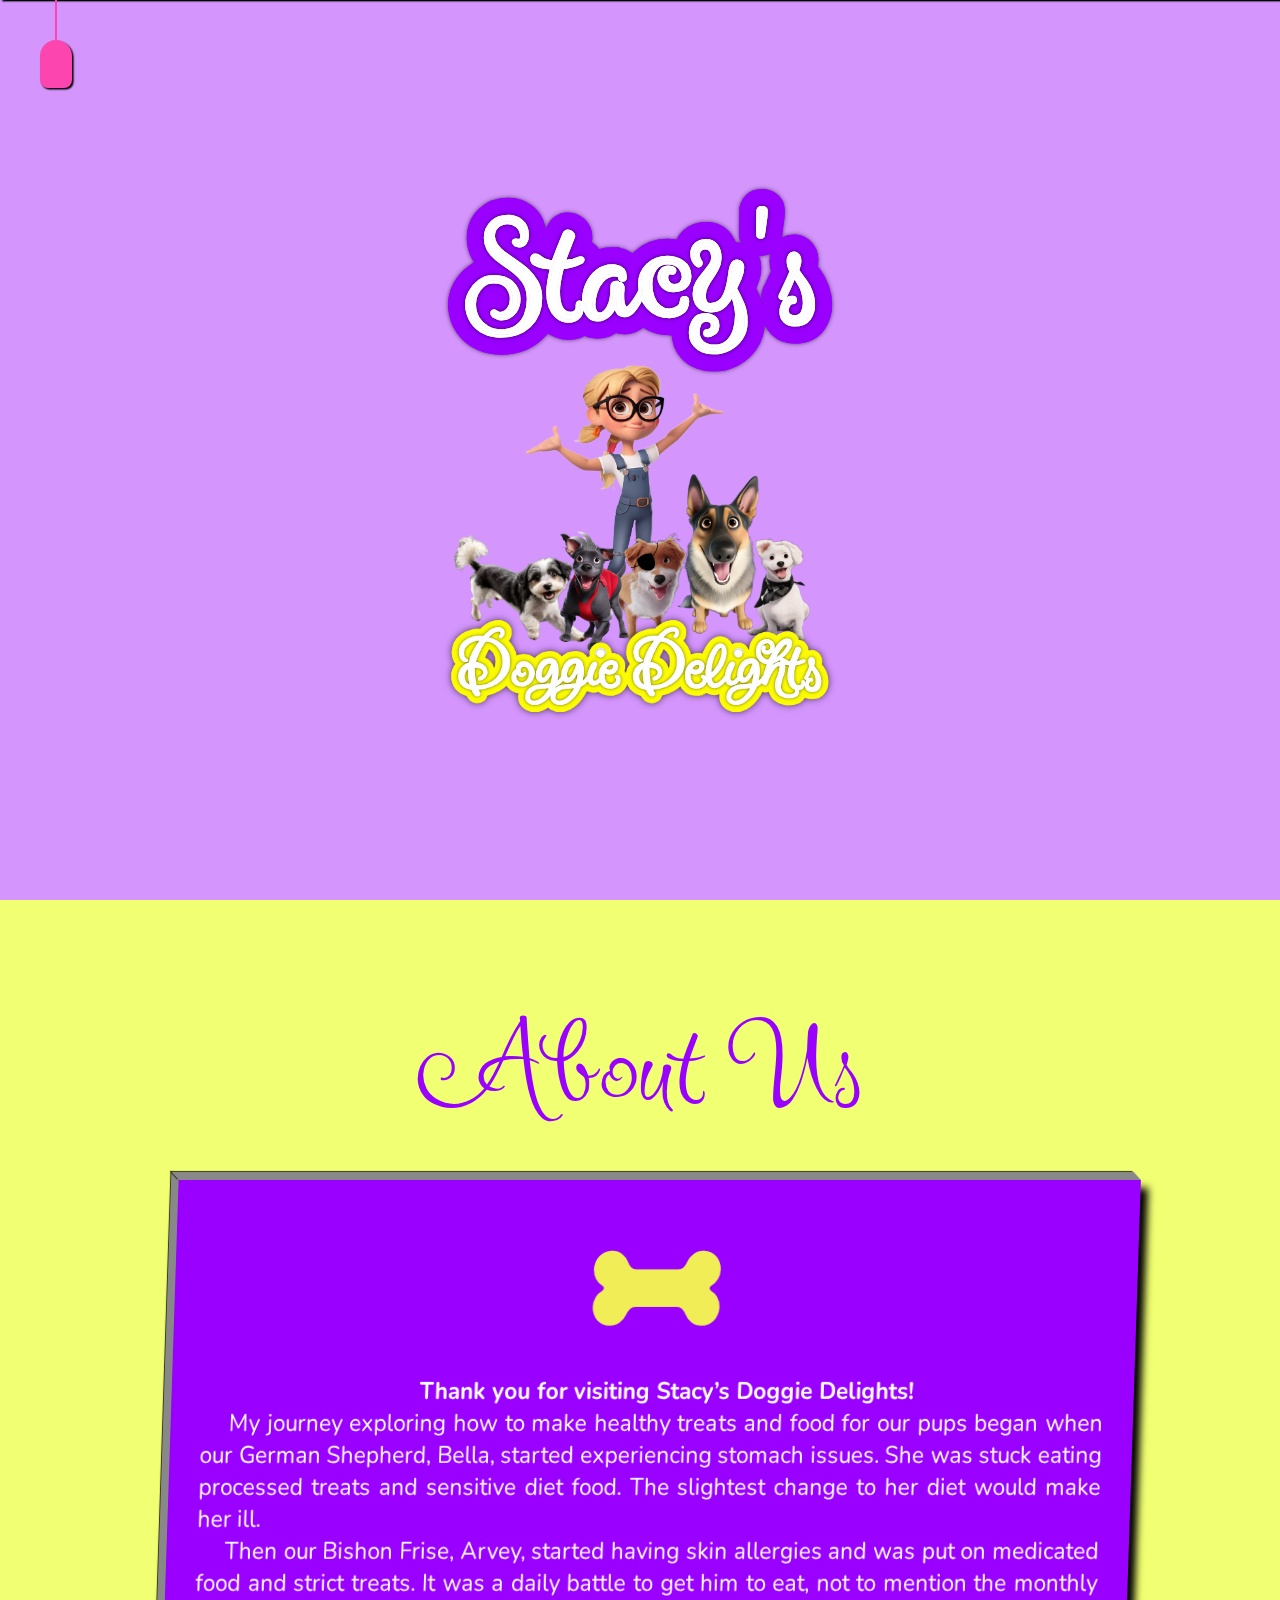
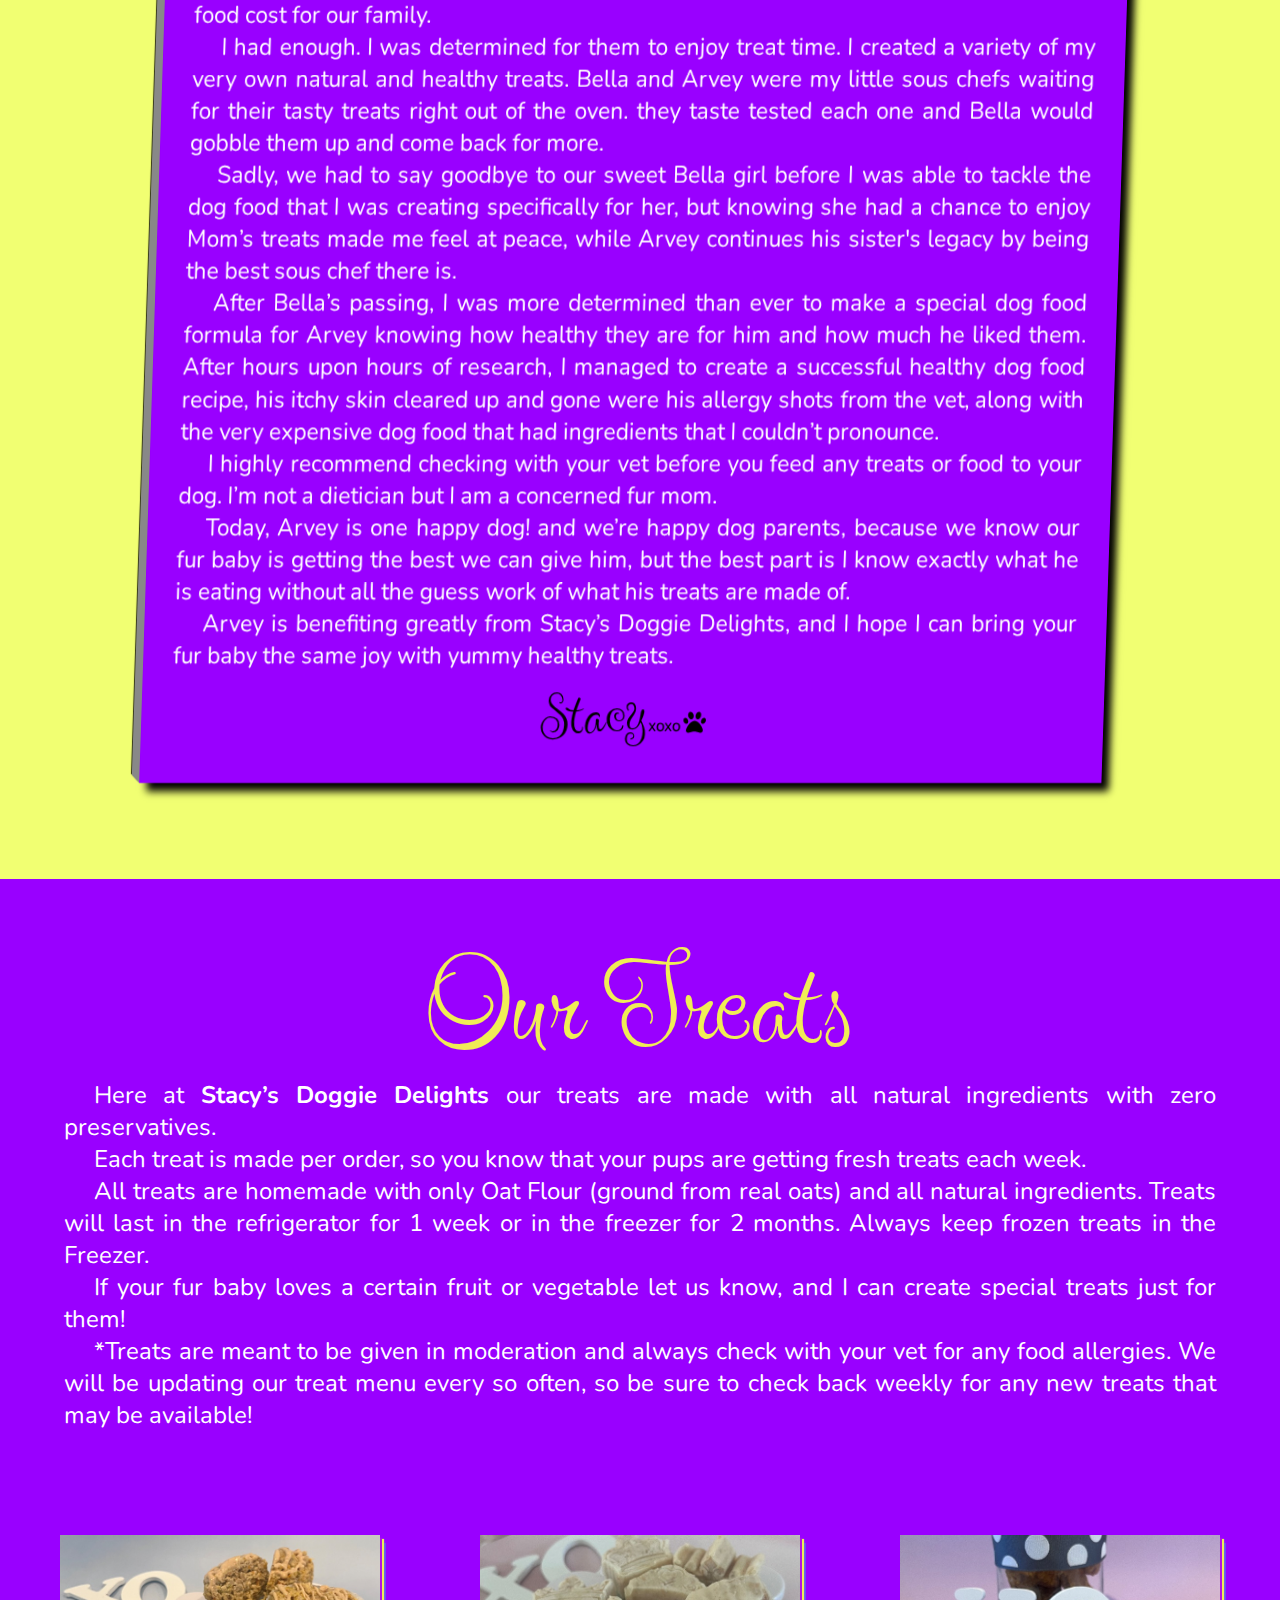
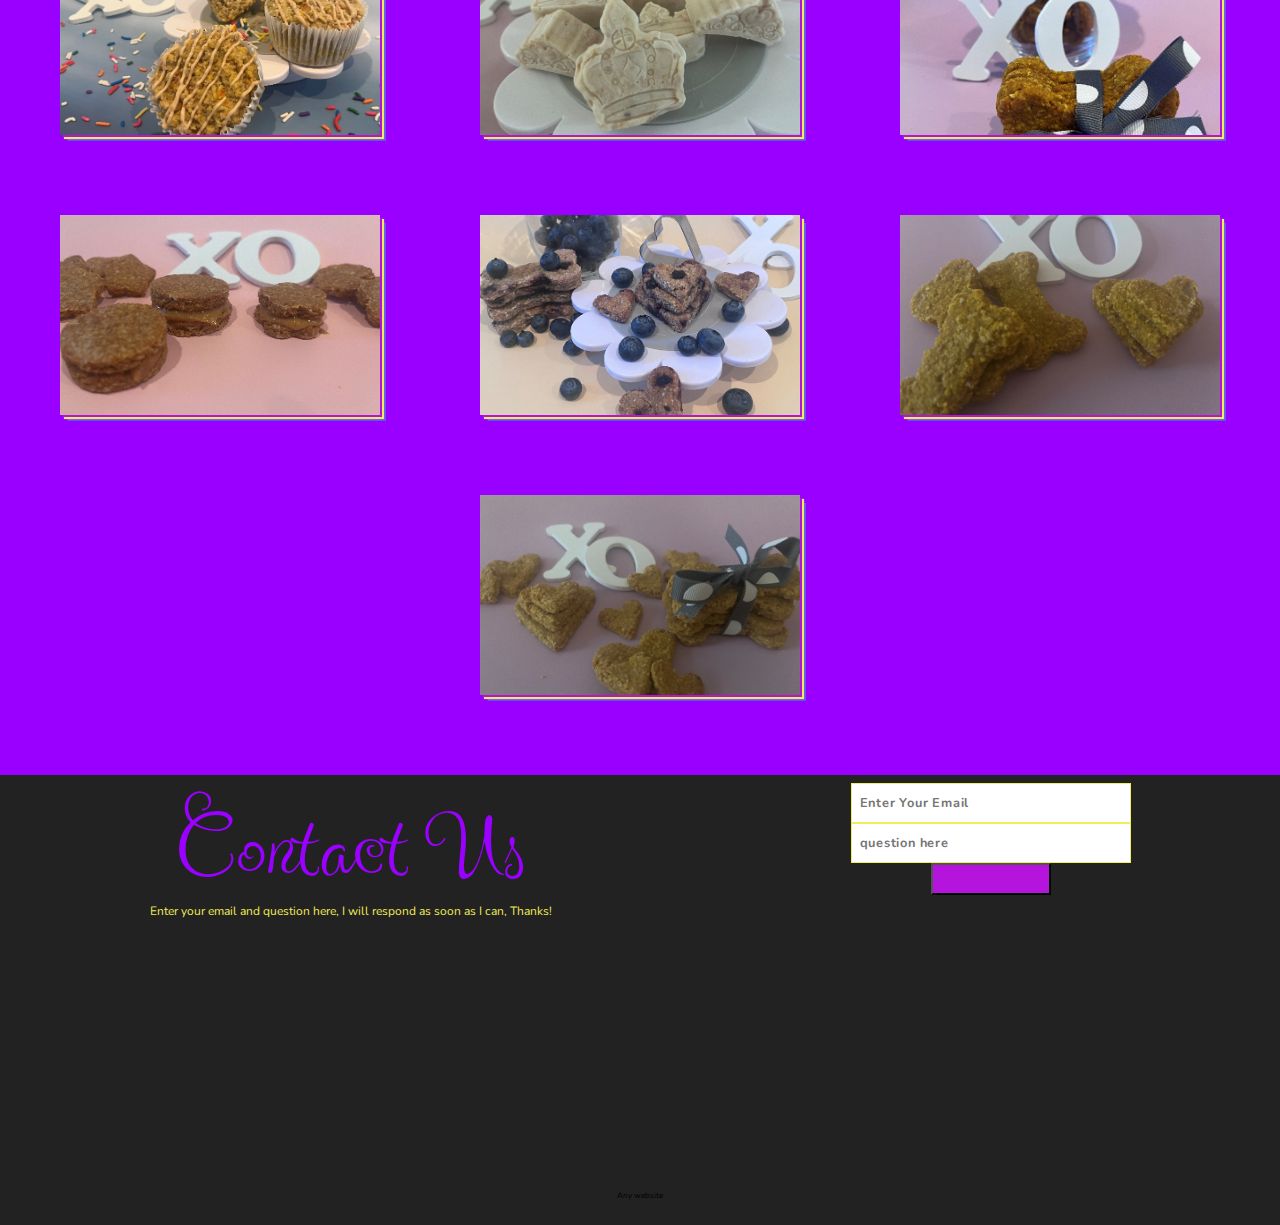
==== commit 548d86db: "contact change" ====
--- a/index.html
+++ b/index.html
@@ -133,12 +133,13 @@
         <!--Section 4-->
             <section class="section-4">
 		    <div class="section-4-text">
-			<h2 class="section-4-heading">Sign Up</h2>
-            <p class="section-4-paragraph">THis is a paragraph, insert text here.</p>
+			<h2 class="section-4-heading">Contact Us</h2>
+            <p class="section-4-paragraph">Enter your email and question here, I will respond as soon as I can, Thanks! </p>
 		    </div>
             
             <form class="signup-form">
                 <input type="email" class="signup-form-input" placeholder="Enter Your Email">
+                <input type="textarea" class="signup-form-input" placeholder="question here">
                 <button type="submit" class="signup-form-btn">
                     <i class="fas-fa-arrow-right"></i>
                 </button>
--- a/style.css
+++ b/style.css
@@ -330,21 +330,22 @@
 /* section 4 */
 .section-4{
     width: 100%;
-    height: 30vh;
+    height: 50vh;
     background-color: #222;
     display: flex;
     justify-content: space-around;
     align-items: flex-start;
-    padding: 3rem 0;
+    padding: 1rem 0;
     position: relative;
 }
-.section-4-text{
-    text-transform: uppercase;
-}
+
 .section-4-heading{
-    font-size: 4rem;
-    font-weight: 900;
-    color: #b514dd;
+    font-family: "Puppies Play", system-ui;
+    font-weight: 400;
+    font-style: normal;
+    font-size: 15rem;
+    text-align: center;
+    color:#9900FF;
 }
 .section-4-paragraph {
     font-size: 1.5rem;
@@ -353,6 +354,8 @@
 .signup-form{
     display: flex;
     align-items: center;
+    flex-direction: column;
+    justify-content: space-evenly;
 }
 .signup-form-input{
     width: 35rem;
@@ -366,8 +369,7 @@
 }
 .signup-form-btn{
     position: relative;
-    left: -4.5rem;
-    width: 4rem;
+    width: 15rem;
     height:4rem;
     background-color: #b514dd;
     color: #000;
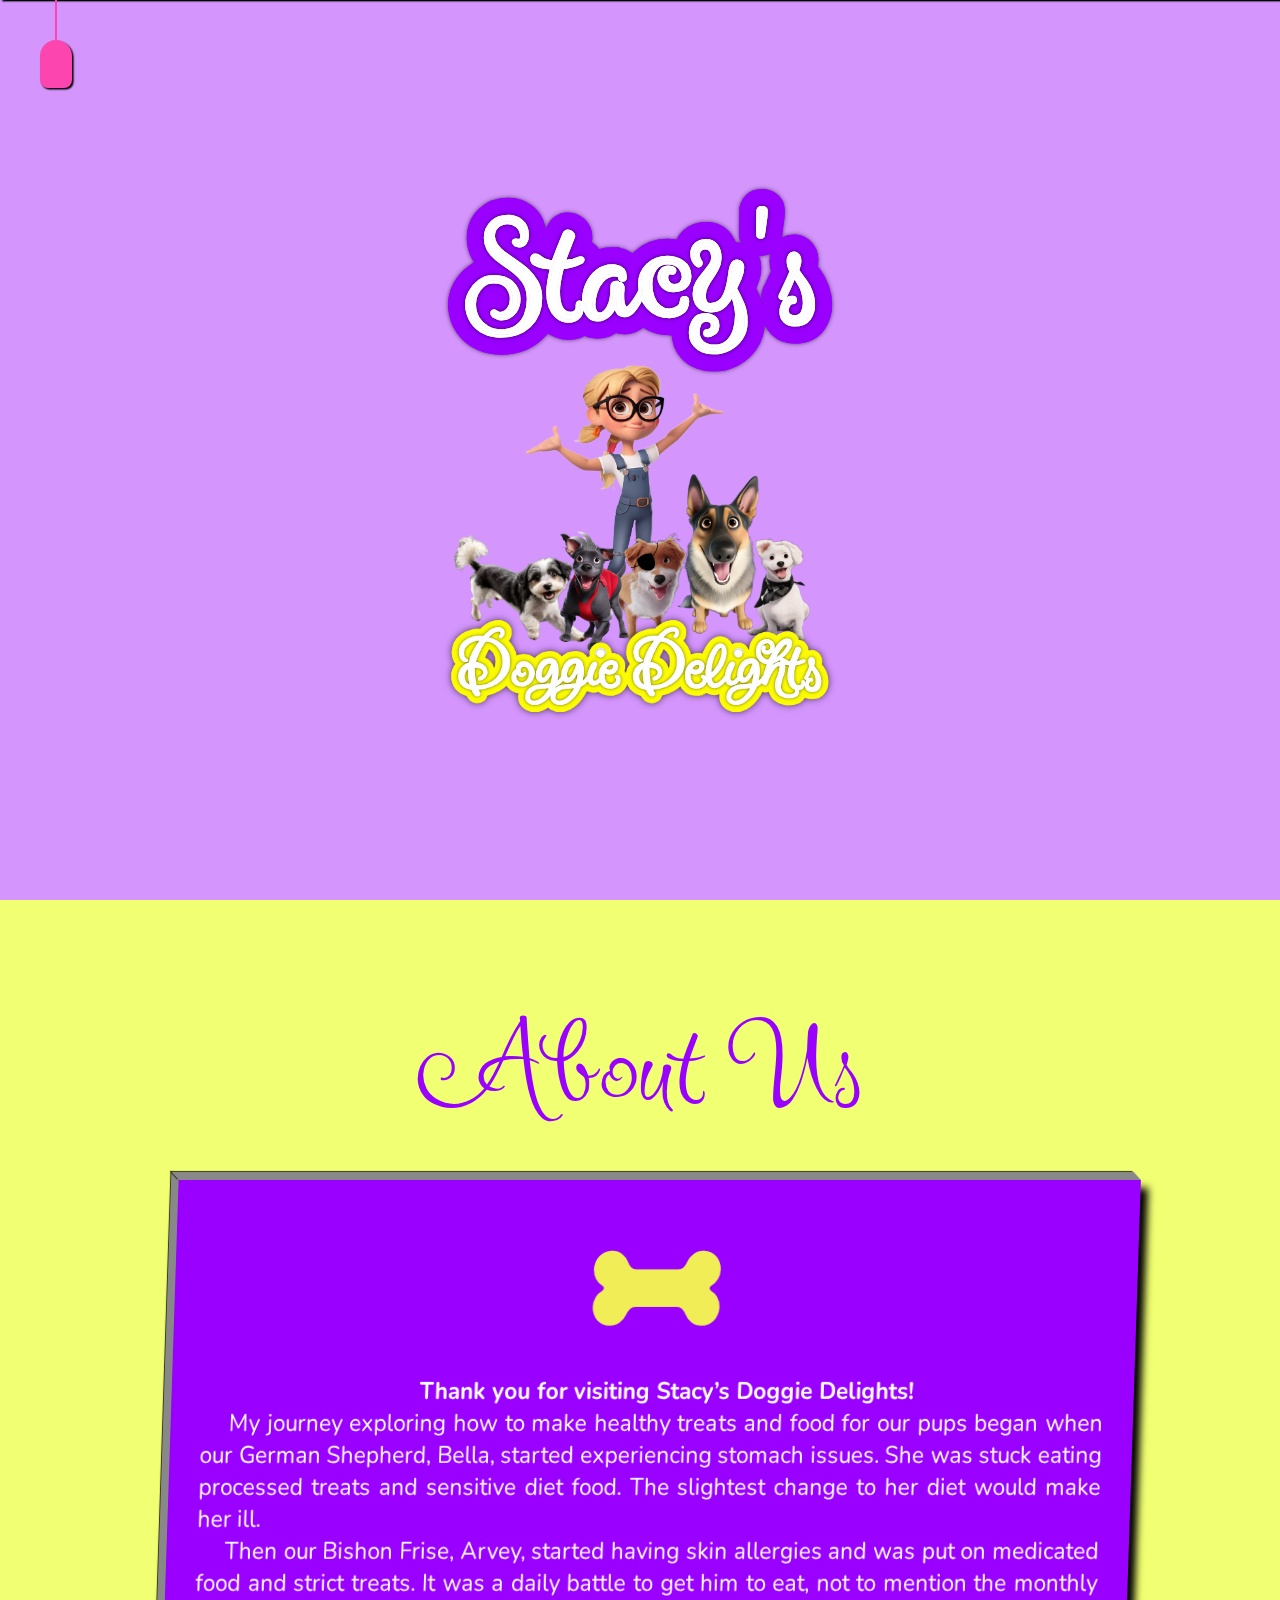
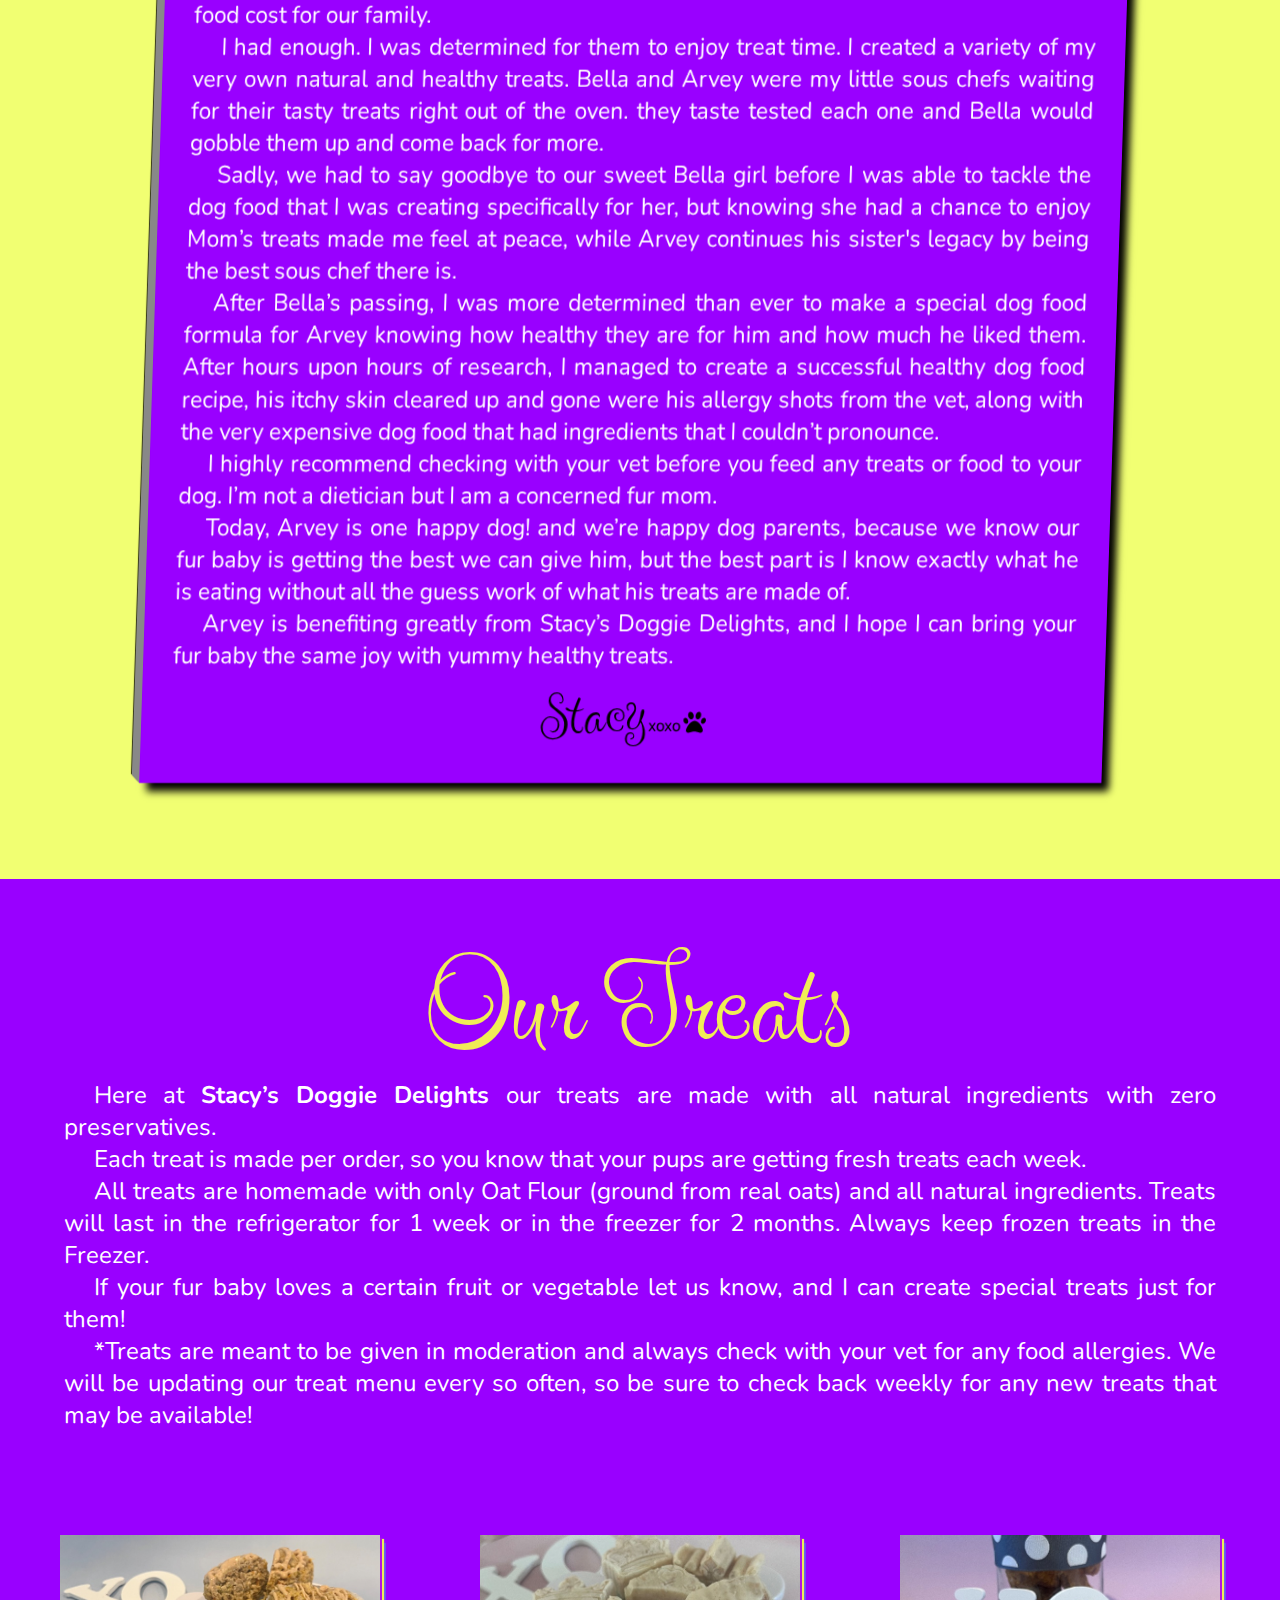
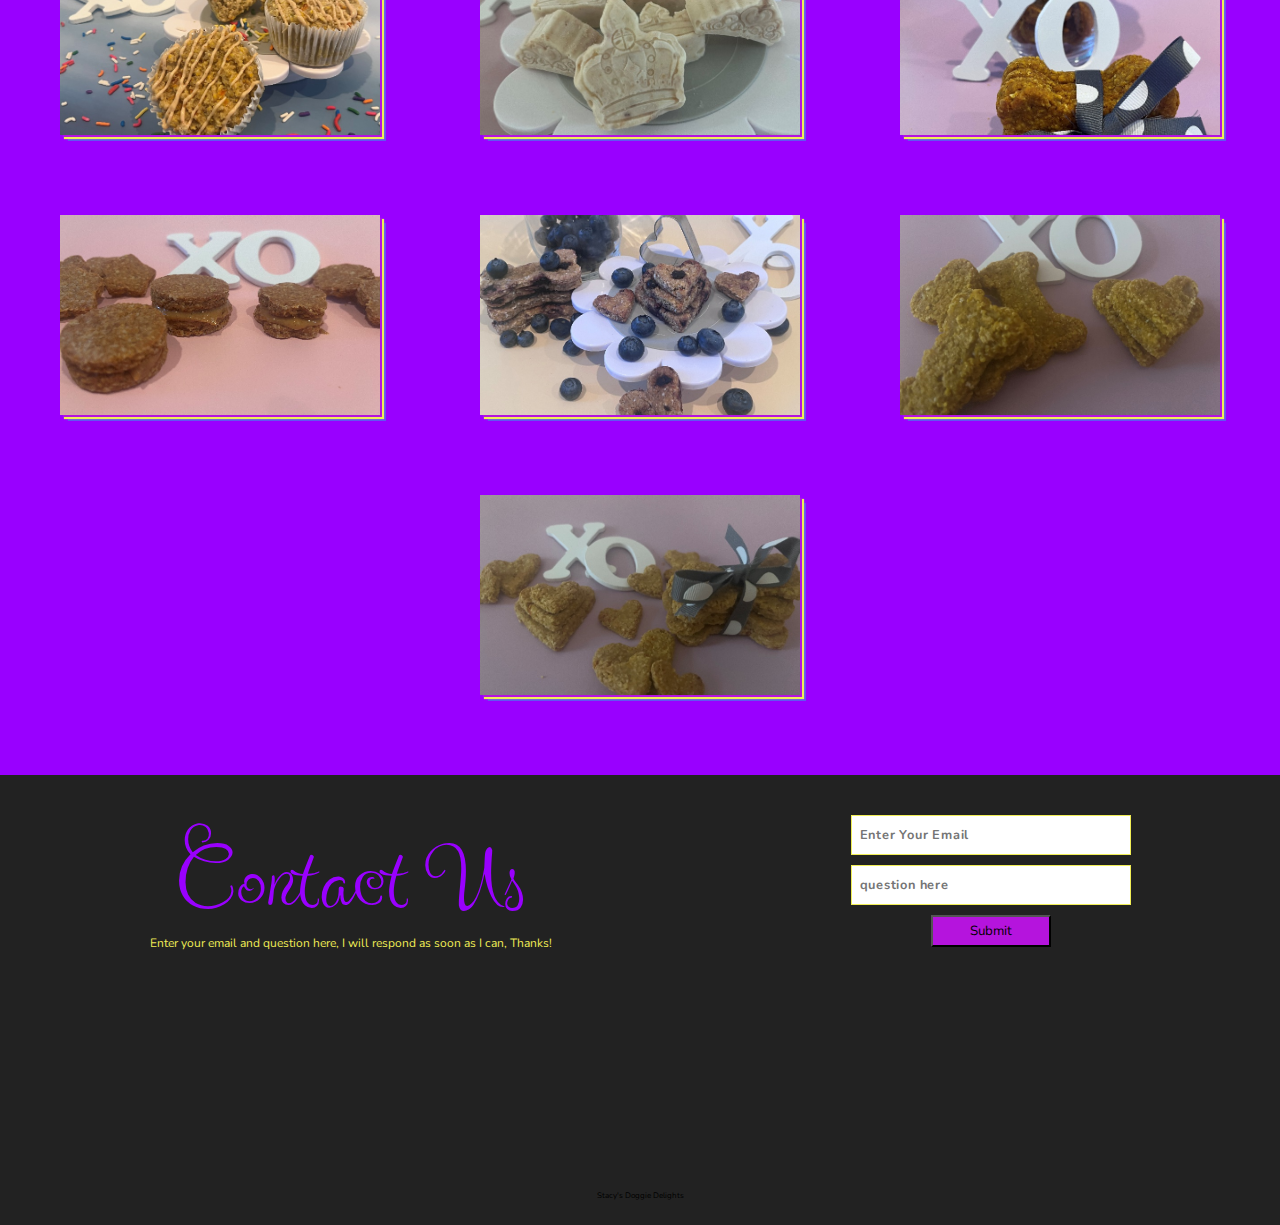
==== commit 7af72b17: "first review" ====
--- a/index.html
+++ b/index.html
@@ -70,9 +70,9 @@
                 <p class="food-text">If your fur baby loves a certain fruit or vegetable let us know, and I can create special treats just for them! </p>
                 <p class="food-text">*Treats are meant to be given in moderation and always check with your vet for any food allergies. We will be updating our treat menu every so often, so be sure to check back weekly for any new treats that may be available!</p>
             <div class="gallery">
-                <a class="gallery-link" title="Order Now">
+                <a class="gallery-link">
                     <img src="images/treats/image1.png" class="food-img" />
-                    <h3 class="food-name">Pancakes</h3>
+                    <h3 class="food-name">7-Mix Veggie cupcakes</h3>
                     <p class="food-description">
                         Lorem ipsum dolor sit amet consectetur adipisicing elit. Ipsa
                         commodi possimus iure hic excepturi. Corporis!
@@ -80,7 +80,7 @@
                 </a>
                 <a class="gallery-link" title="Order Now">
                     <img src="images/treats/image2.png" class="food-img" />
-                    <h3 class="food-name">Cupcakes</h3>
+		    <h3 class="food-name">Yogurt-banana-honey<br> frozen Delights</h3>
                     <p class="food-description">
                         Lorem ipsum dolor sit amet consectetur adipisicing elit. Ipsa
                         commodi possimus iure hic excepturi. Corporis!
@@ -88,7 +88,7 @@
                 </a>
                 <a class="gallery-link" title="Order Now">
                     <img src="images/treats/image3.png" class="food-img" />
-                    <h3 class="food-name">Hummus</h3>
+                    <h3 class="food-name">Peanut Butter Pumpkin Delights</h3>
                     <p class="food-description">
                         Lorem ipsum dolor sit amet consectetur adipisicing elit. Ipsa
                         commodi possimus iure hic excepturi. Corporis!
@@ -96,7 +96,7 @@
                 </a>
                 <a class="gallery-link" title="Order Now">
                     <img src="images/treats/image4.png" class="food-img" />
-                    <h3 class="food-name">Hummus</h3>
+                    <h3 class="food-name">Peanut Butter Sammies</h3>
                     <p class="food-description">
                         Lorem ipsum dolor sit amet consectetur adipisicing elit. Ipsa
                         commodi possimus iure hic excepturi. Corporis!
@@ -104,7 +104,7 @@
                 </a>
                 <a class="gallery-link" title="Order Now">
                     <img src="images/treats/image5.png" class="food-img" />
-                    <h3 class="food-name">Hummus</h3>
+                    <h3 class="food-name">Blueberry Chip Delights</h3>
                     <p class="food-description">
                         Lorem ipsum dolor sit amet consectetur adipisicing elit. Ipsa
                         commodi possimus iure hic excepturi. Corporis!
@@ -112,7 +112,7 @@
                 </a>
                 <a class="gallery-link" title="Order Now">
                     <img src="images/treats/image6.png" class="food-img" />
-                    <h3 class="food-name">Hummus</h3>
+                    <h3 class="food-name">Pumpkin Pear Delights</h3>
                     <p class="food-description">
                         Lorem ipsum dolor sit amet consectetur adipisicing elit. Ipsa
                         commodi possimus iure hic excepturi. Corporis!
@@ -120,7 +120,7 @@
                 </a>
                 <a class="gallery-link" title="Order Now">
                     <img src="images/treats/image7.png" class="food-img" />
-                    <h3 class="food-name">Hummus</h3>
+                    <h3 class="food-name">Sweet Potato Coconut Oil Delights</h3>
                     <p class="food-description">
                         Lorem ipsum dolor sit amet consectetur adipisicing elit. Ipsa
                         commodi possimus iure hic excepturi. Corporis!
@@ -141,12 +141,12 @@
                 <input type="email" class="signup-form-input" placeholder="Enter Your Email">
                 <input type="textarea" class="signup-form-input" placeholder="question here">
                 <button type="submit" class="signup-form-btn">
-                    <i class="fas-fa-arrow-right"></i>
+                    Submit
                 </button>
             </form>
             
             <p class="copyright">
-                Any website
+                Stacy's Doggie Delights
             </p>
             </section>
         <!--End Section 4-->
--- a/style.css
+++ b/style.css
@@ -238,17 +238,19 @@
 .gallery-link {
     position: relative;
 }
+/*
 .gallery-link::before {
     content: "";
     position: absolute;
-    top:2vw;
-    left: 80%;
-    width: .2rem;
+    top:1vw;
+    left: 90%;
+    width: .8rem;
     height: 0;
     background-color: #fff;
-    transition: height 0.5s;
+    transition: height 0.s;
     z-index: 10;
 }
+    */
 .gallery-link:hover::before {
     height: 80%;
 }
@@ -264,7 +266,7 @@
 }
 
 .gallery-link:hover::after{
-    width: 100%;
+    width: 90%;
 }
 
 .food-img {
@@ -335,7 +337,7 @@
     display: flex;
     justify-content: space-around;
     align-items: flex-start;
-    padding: 1rem 0;
+    padding: 5rem 0;
     position: relative;
 }
 
@@ -366,6 +368,7 @@
     font-weight: 700;
     letter-spacing: 0.1rem;
     color: #f0ed56;
+    margin-bottom:10px;
 }
 .signup-form-btn{
     position: relative;
@@ -373,6 +376,9 @@
     height:4rem;
     background-color: #b514dd;
     color: #000;
+}
+.signup-btn-form i {
+  color:red;
 }
 .copyright {
     position: absolute;
@@ -485,13 +491,13 @@
 	  left:10rem;
 	}
 	.section-4 {
-	  height:40rem;
+	  height:50rem;
 	  flex-direction:column;
 	  justify-content:flex-start;
 	  align-items:center;
 	}
 	.section-4-text {
-	  margin-bottom:8rem;
+	  margin-bottom:2rem;
 	}
 }
 @media(max-width:550px){
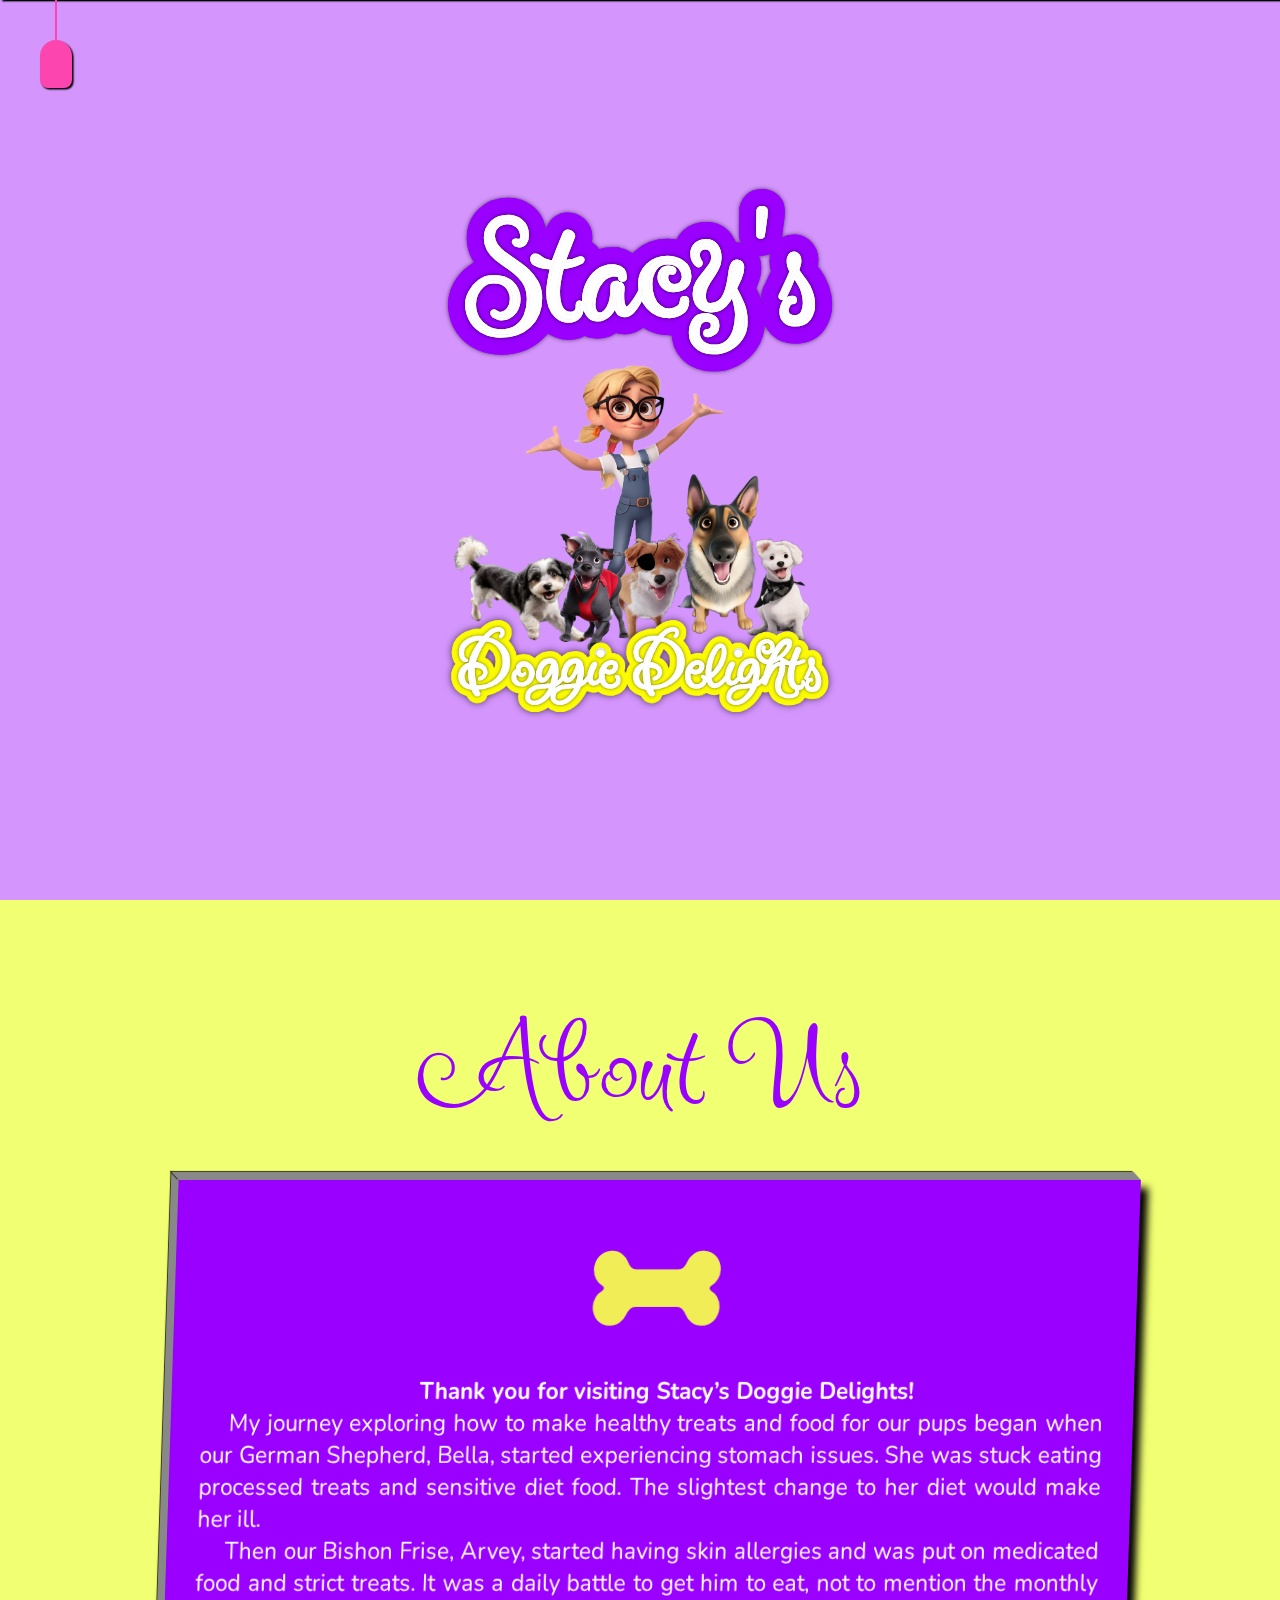
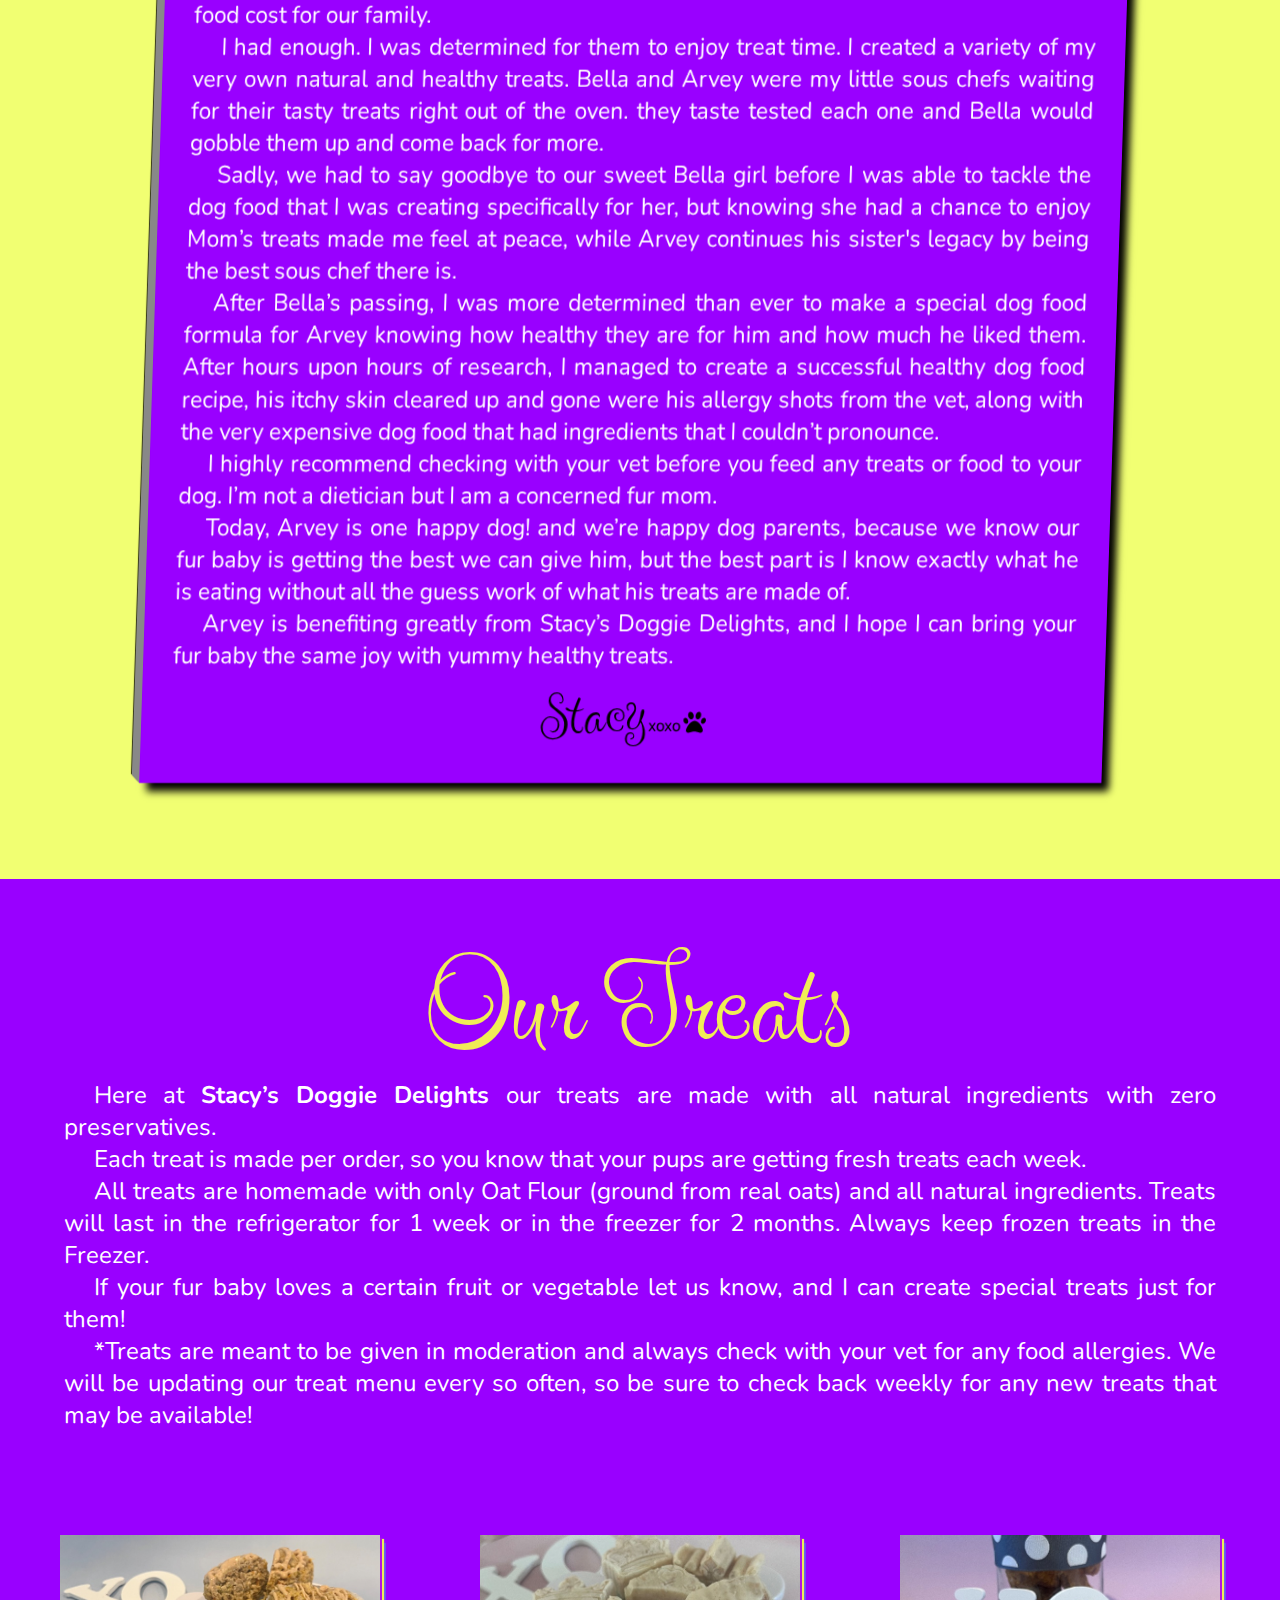
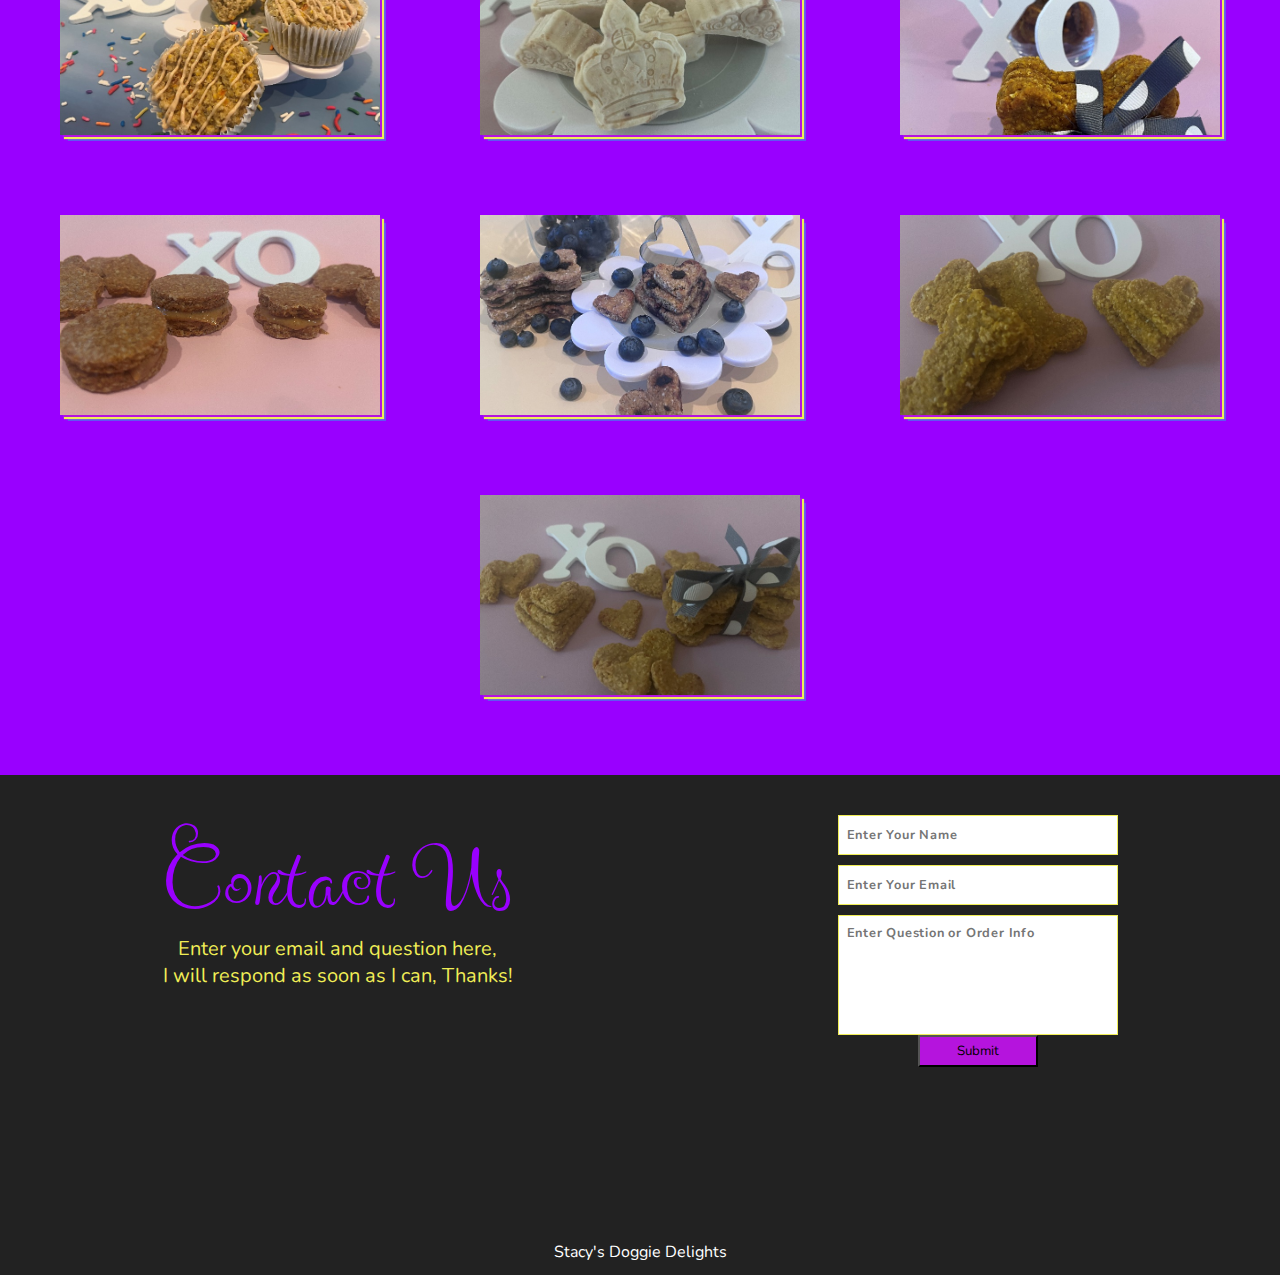
==== commit 4e9cdefb: "fix navigation" ====
--- a/index.html
+++ b/index.html
@@ -11,25 +11,26 @@
 <body>
     <!--Navbar-->
     <nav class="navbar target">
-        <a href="#" class="navbar-link">
+        <a href="#home" class="navbar-link">
             <i class="fas fa-home"></i>
             <span>Home</span>
         </a>
-        <a href="#" class="navbar-link">
+        <a href="#about" class="navbar-link">
             <i class="fas fa-address-card"></i>
             <span>About</span>
         </a>
-        <a href="#" class="navbar-link">
+        <a href="#treats" class="navbar-link">
             <i class="fas fa-bone"></i>
             <span>Treats</span>
         </a>
-        <a href="#" class="navbar-link">
+        <a href="#contact" class="navbar-link">
             <i class="fas fa-blender-phone"></i>
             <span>Contact</span>
         </a>
     </nav>
     <div class="menu target"></div>
     <!--End of Navbar-->
+    <div id="home"></div>
     <div class="container">
         <!-- section 1-->
          <section class="section-1">
@@ -42,7 +43,7 @@
          </section>
          <!-- end of section 1-->
         <!--Section 2-->
-        <section class="section-2">
+        <section class="section-2" id="about">
             <h1 class="heading-two">About Us</h1>
             <div class="cards-container">
                 <div class="card">
@@ -62,7 +63,7 @@
         </section>
         <!--End Section 2 -->
          <!-- Section 3 -->
-        <section class="section-3">
+        <section class="section-3" id="treats">
             <h1 class="heading-three">Our Treats</h1>
             <p class="food-text">Here at <b>Stacy’s Doggie Delights</b> our treats are made with all natural ingredients with zero preservatives. 
                 <p class="food-text">Each treat is made per order, so you know that your pups are getting fresh treats each week. </p>
@@ -131,25 +132,30 @@
         </section>
         <!-- End of Section 3 -->
         <!--Section 4-->
-            <section class="section-4">
+            <section class="section-4" id="contact">
 		    <div class="section-4-text">
 			<h2 class="section-4-heading">Contact Us</h2>
-            <p class="section-4-paragraph">Enter your email and question here, I will respond as soon as I can, Thanks! </p>
+			<p class="section-4-paragraph">Enter your email and question here,<br> I will respond as soon as I can, Thanks! </p>
 		    </div>
             
             <form class="signup-form">
+                <input type="text" class="signup-form-input" placeholder="Enter Your Name">
                 <input type="email" class="signup-form-input" placeholder="Enter Your Email">
-                <input type="textarea" class="signup-form-input" placeholder="question here">
+		<textarea class="signup-form-textarea" placeholder="Enter Question or Order Info"></textarea>
                 <button type="submit" class="signup-form-btn">
                     Submit
                 </button>
             </form>
             
-            <p class="copyright">
+            
+            </section>
+        <!--End Section 4-->
+        <section class="footer">
+
+            <p>
                 Stacy's Doggie Delights
             </p>
-            </section>
-        <!--End Section 4-->
+        </section>
        
       </div>
     <script src="script.js"></script>
--- a/style.css
+++ b/style.css
@@ -13,6 +13,7 @@
 
 html {
     font-size: 62.5%;
+    scroll-behavior: smooth;
 }
 
 
@@ -22,10 +23,10 @@
 /*Navbar*/
 .navbar{
     width: 100%;
-    height: 14rem;
+    height: 9rem;
     background-color: rgba(253, 69, 176, 1);
     position: fixed;
-    top:-14rem;
+    top:-9rem;
     z-index: 100;
     display: flex;
     justify-content: center;
@@ -49,11 +50,12 @@
     color: #9900FF;
 }
 
+
 .navbar-link i {
-    font-size: 7rem;
+    font-size: 5rem;
 }
 .navbar-link span{
-    font-size: 2.5rem;
+    font-size: 1.5rem;
     font-weight: 900;
     letter-spacing: .5rem;
     margin-top: .5rem;
@@ -72,7 +74,7 @@
     transition: top .4s;
 }
 .menu.change {
-    top: 15rem;
+    top: 14rem;
 }
 .menu::before {
     content:"";
@@ -93,7 +95,6 @@
     flex-direction: column;
     align-items: center;
     justify-content: center;
-    
 }
 .section-heading{
     display: flex;
@@ -250,7 +251,7 @@
     transition: height 0.s;
     z-index: 10;
 }
-    */
+*/   
 .gallery-link:hover::before {
     height: 80%;
 }
@@ -289,7 +290,7 @@
 }
 .food-name {
     position: absolute;
-    top:3rem;
+    top:2rem;
     left: 3rem;
     font-size:2rem;
     font-weight:700;
@@ -350,8 +351,9 @@
     color:#9900FF;
 }
 .section-4-paragraph {
-    font-size: 1.5rem;
+    font-size: 2.5rem;
     color: #f0ed56;
+    text-align:center;
 }
 .signup-form{
     display: flex;
@@ -367,9 +369,21 @@
     font-size: 1.6rem;
     font-weight: 700;
     letter-spacing: 0.1rem;
-    color: #f0ed56;
+    color: #000;
     margin-bottom:10px;
 }
+.signup-form-textarea {
+    width: 35rem;
+    height: 15rem;
+    padding:1rem;
+    border: 0.2rem solid #f0ed56;
+    font-size: 1.6rem;
+    font-weight: 700;
+    letter-spacing: 0.1rem;
+    color: #000;
+    resize:none;
+}
+
 .signup-form-btn{
     position: relative;
     width: 15rem;
@@ -380,11 +394,20 @@
 .signup-btn-form i {
   color:red;
 }
-.copyright {
-    position: absolute;
-    bottom: 3rem;
-}
+
 /* end section 4 */
+.footer {
+    position: relative;
+    width: 100%;
+    height: 50px;
+    text-align: center;
+    bottom: 0;
+    left: 0;
+    color:#fff;
+    padding:2rem;
+    font-size:2rem;
+    background-color: #222;
+}
 
 /* Responsive */
 /* ----------- iPhone X ----------- */
@@ -395,6 +418,10 @@
   and (max-device-width: 812px) 
   and (-webkit-min-device-pixel-ratio: 3)
   and (orientation: portrait) { 
+
+    .food-img {
+        width: 100vw;
+    }
     
     .section-heading{
         display: flex;
@@ -465,6 +492,9 @@
   
 }
 @media(max-width:700px){
+    .food-img {
+        width: 100%;
+    }
     .section-heading{
         display: flex;
         flex-direction: column;
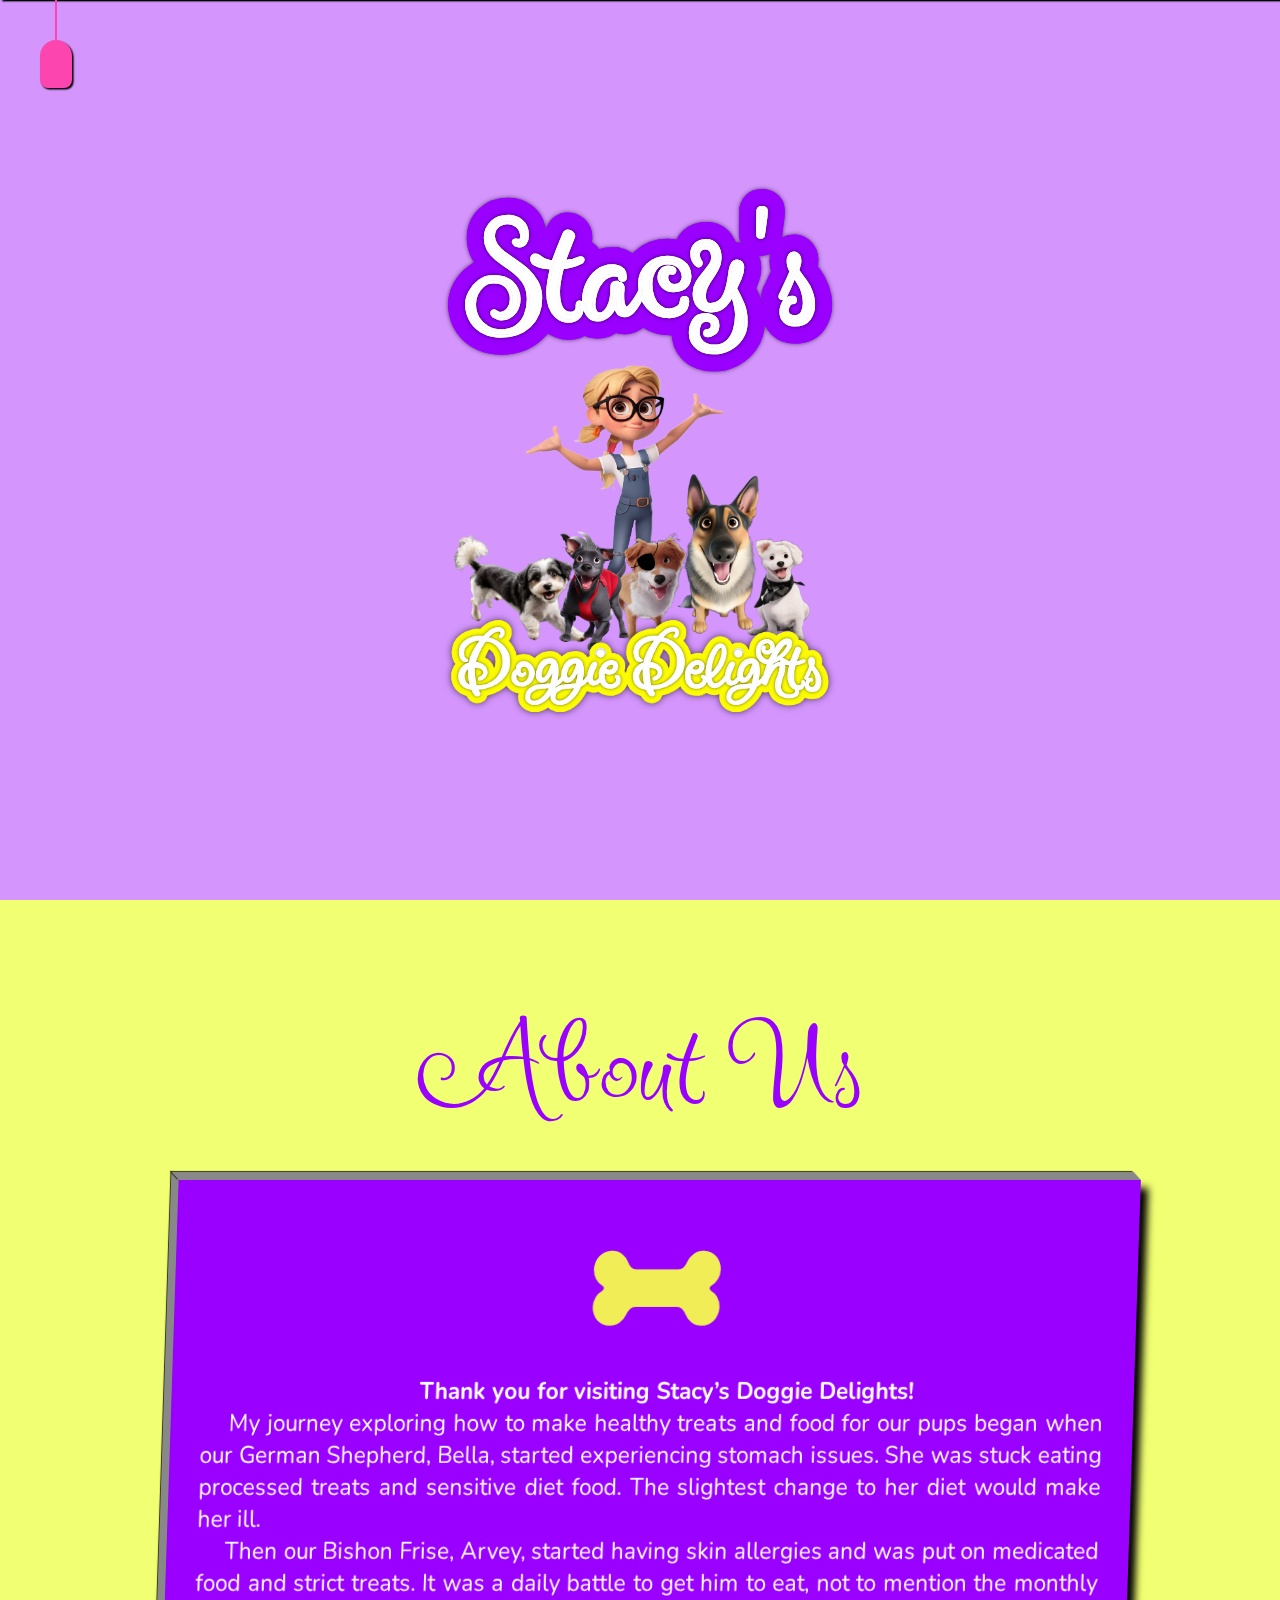
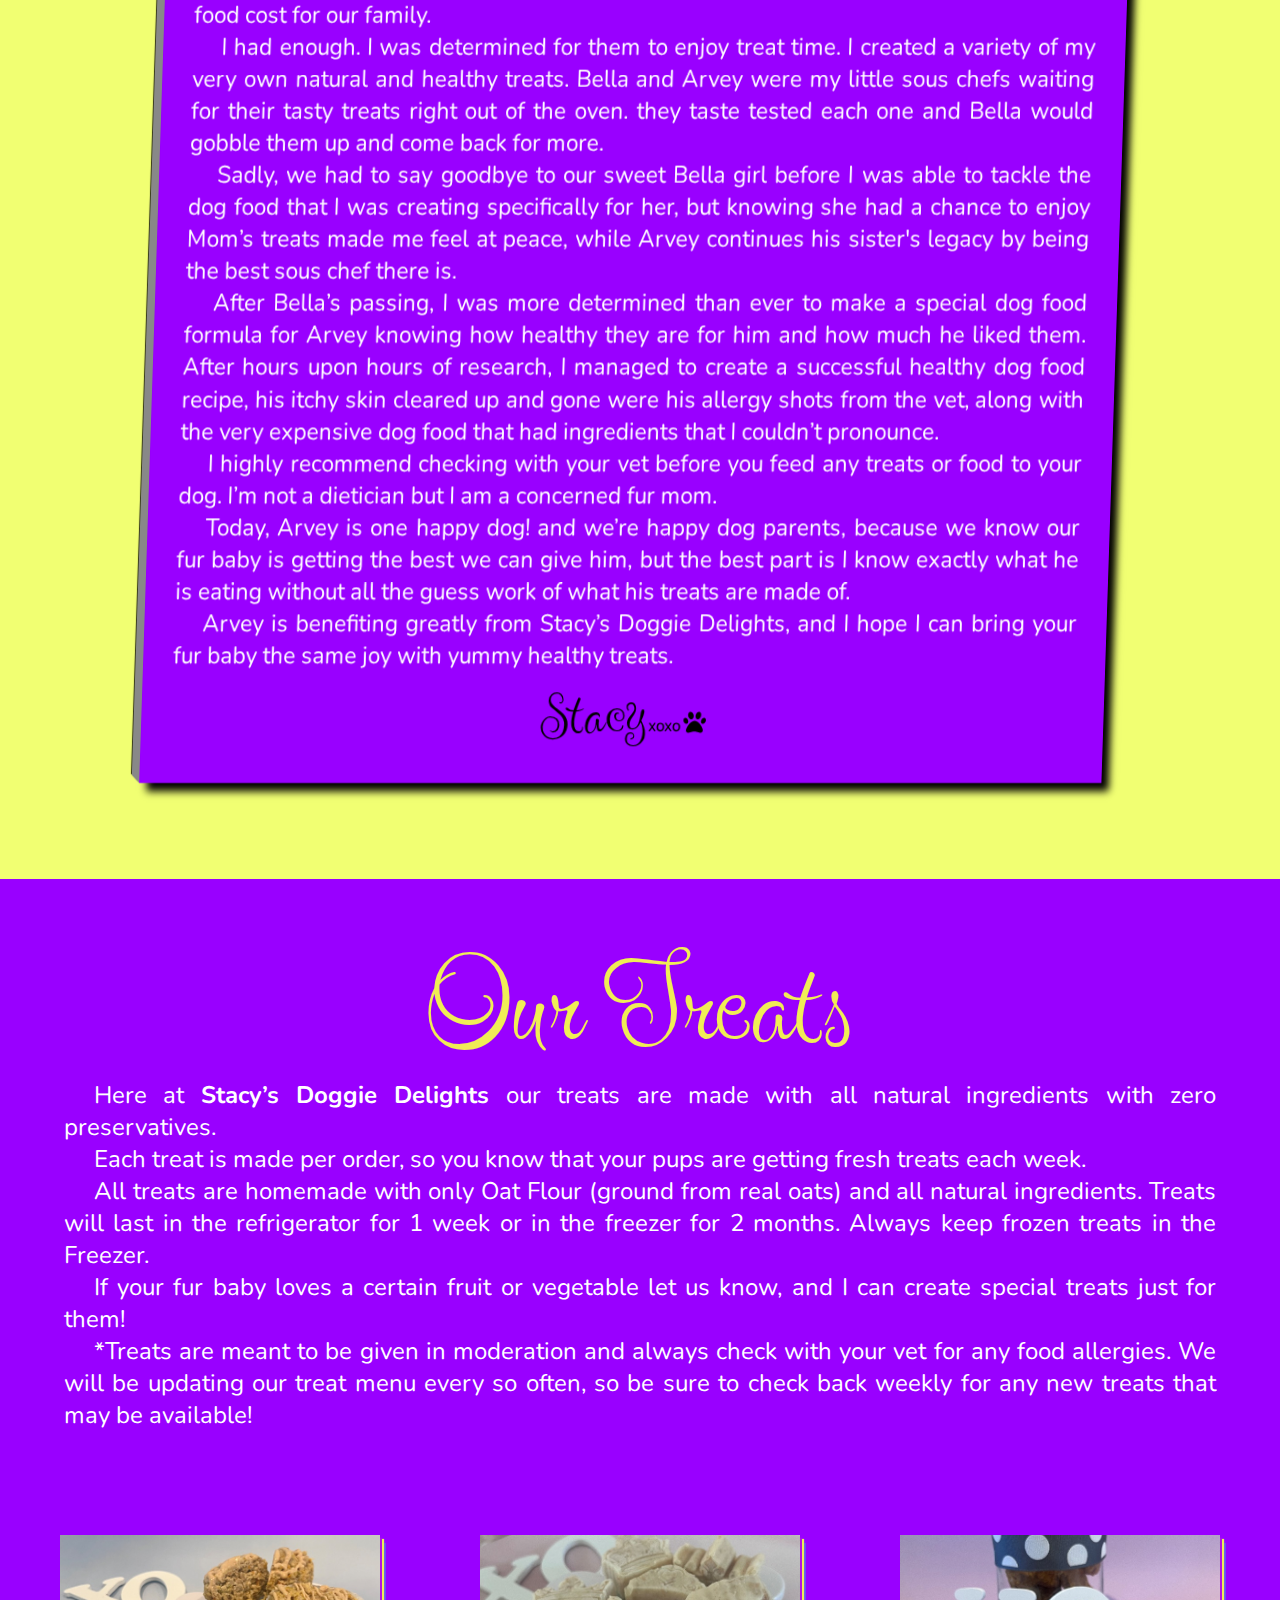
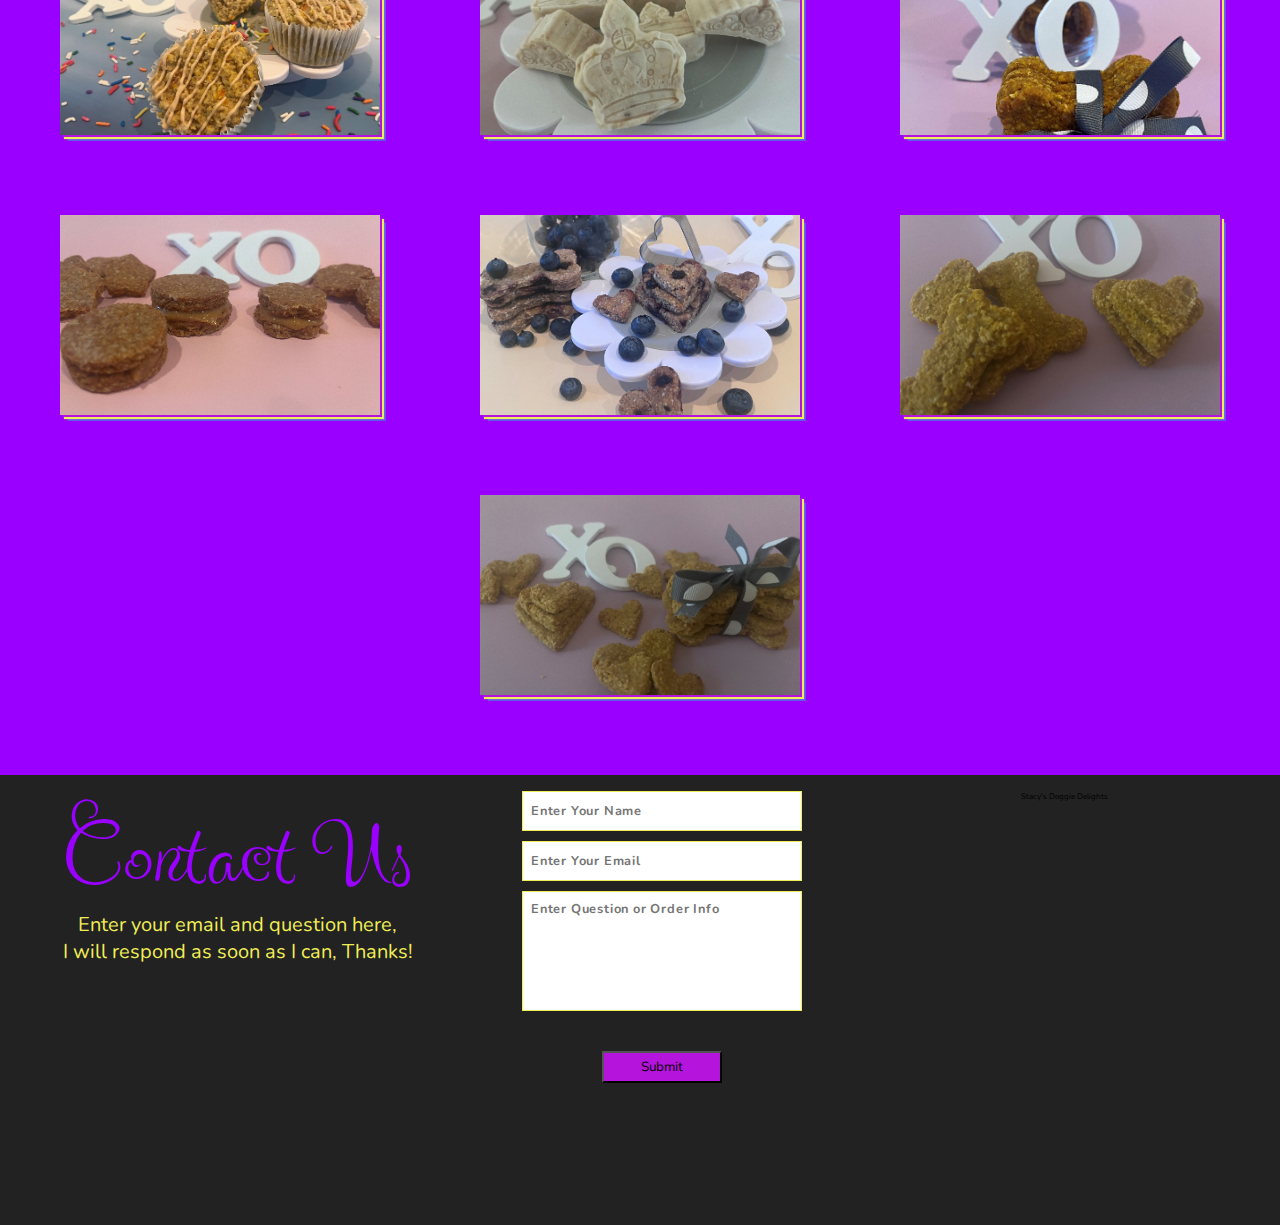
==== commit a21f7838: "complete contact form styles" ====
--- a/index.html
+++ b/index.html
@@ -146,18 +146,16 @@
                     Submit
                 </button>
             </form>
-            
+            <p class="copyright"></p>
+            Stacy's Doggie Delights
+        </p>
             
             </section>
         <!--End Section 4-->
-        <section class="footer">
-
-            <p>
-                Stacy's Doggie Delights
-            </p>
-        </section>
-       
+   
+      
       </div>
+      
     <script src="script.js"></script>
 </body>
 </html>
--- a/style.css
+++ b/style.css
@@ -107,6 +107,8 @@
 img.stacy {
     max-width: 100%;
     margin-top: 5px;
+    animation: float 3s linear infinite;
+    animation-direction: alternate;
     
 }
 img.dog {
@@ -117,7 +119,35 @@
 img.delight{
     max-width: 100%;
     margin-top: -50px;
-}
+    animation: floatAgain 3s linear infinite;
+    animation-direction: alternate;
+}
+@keyframes float {
+    from { transform: rotate(5deg);}
+
+    to {transform: rotate(-5deg);}
+    
+}
+@keyframes floatAgain {
+    from { transform: rotate(-5deg);}
+
+    to {transform: rotate(5deg);}
+    
+}
+/*
+h1 {
+    color:white;
+    animation: float 3s linear infinite;
+    animation-direction: alternate;
+}
+
+@keyframes float {
+    from { transform: rotate(5deg);}
+
+    to {transform: rotate(-5deg);}
+    
+}
+    */
 /* end of section 1 */
 
 /* section 2 */
@@ -338,7 +368,7 @@
     display: flex;
     justify-content: space-around;
     align-items: flex-start;
-    padding: 5rem 0;
+    padding: 2rem 1rem;
     position: relative;
 }
 
@@ -360,6 +390,7 @@
     align-items: center;
     flex-direction: column;
     justify-content: space-evenly;
+   
 }
 .signup-form-input{
     width: 35rem;
@@ -390,24 +421,19 @@
     height:4rem;
     background-color: #b514dd;
     color: #000;
+    margin-top: 5rem;
 }
 .signup-btn-form i {
   color:red;
 }
-
+.copyright {
+    position: relative;
+    bottom: 2rem;
+    color: #fff;
+    margin-top: 10rem;
+}
 /* end section 4 */
-.footer {
-    position: relative;
-    width: 100%;
-    height: 50px;
-    text-align: center;
-    bottom: 0;
-    left: 0;
-    color:#fff;
-    padding:2rem;
-    font-size:2rem;
-    background-color: #222;
-}
+
 
 /* Responsive */
 /* ----------- iPhone X ----------- */
@@ -444,7 +470,14 @@
         max-width: 100%;
         margin-top: -50px;
     }
+    .section-4 {
+        height:80rem;
+        flex-direction:column;
+        justify-content:flex-start;
+        align-items:center;
+      }
     /* end of section 1 */
+   
 }
 
 @media (max-width:1400px) {
@@ -521,7 +554,7 @@
 	  left:10rem;
 	}
 	.section-4 {
-	  height:50rem;
+	  height:80rem;
 	  flex-direction:column;
 	  justify-content:flex-start;
 	  align-items:center;
